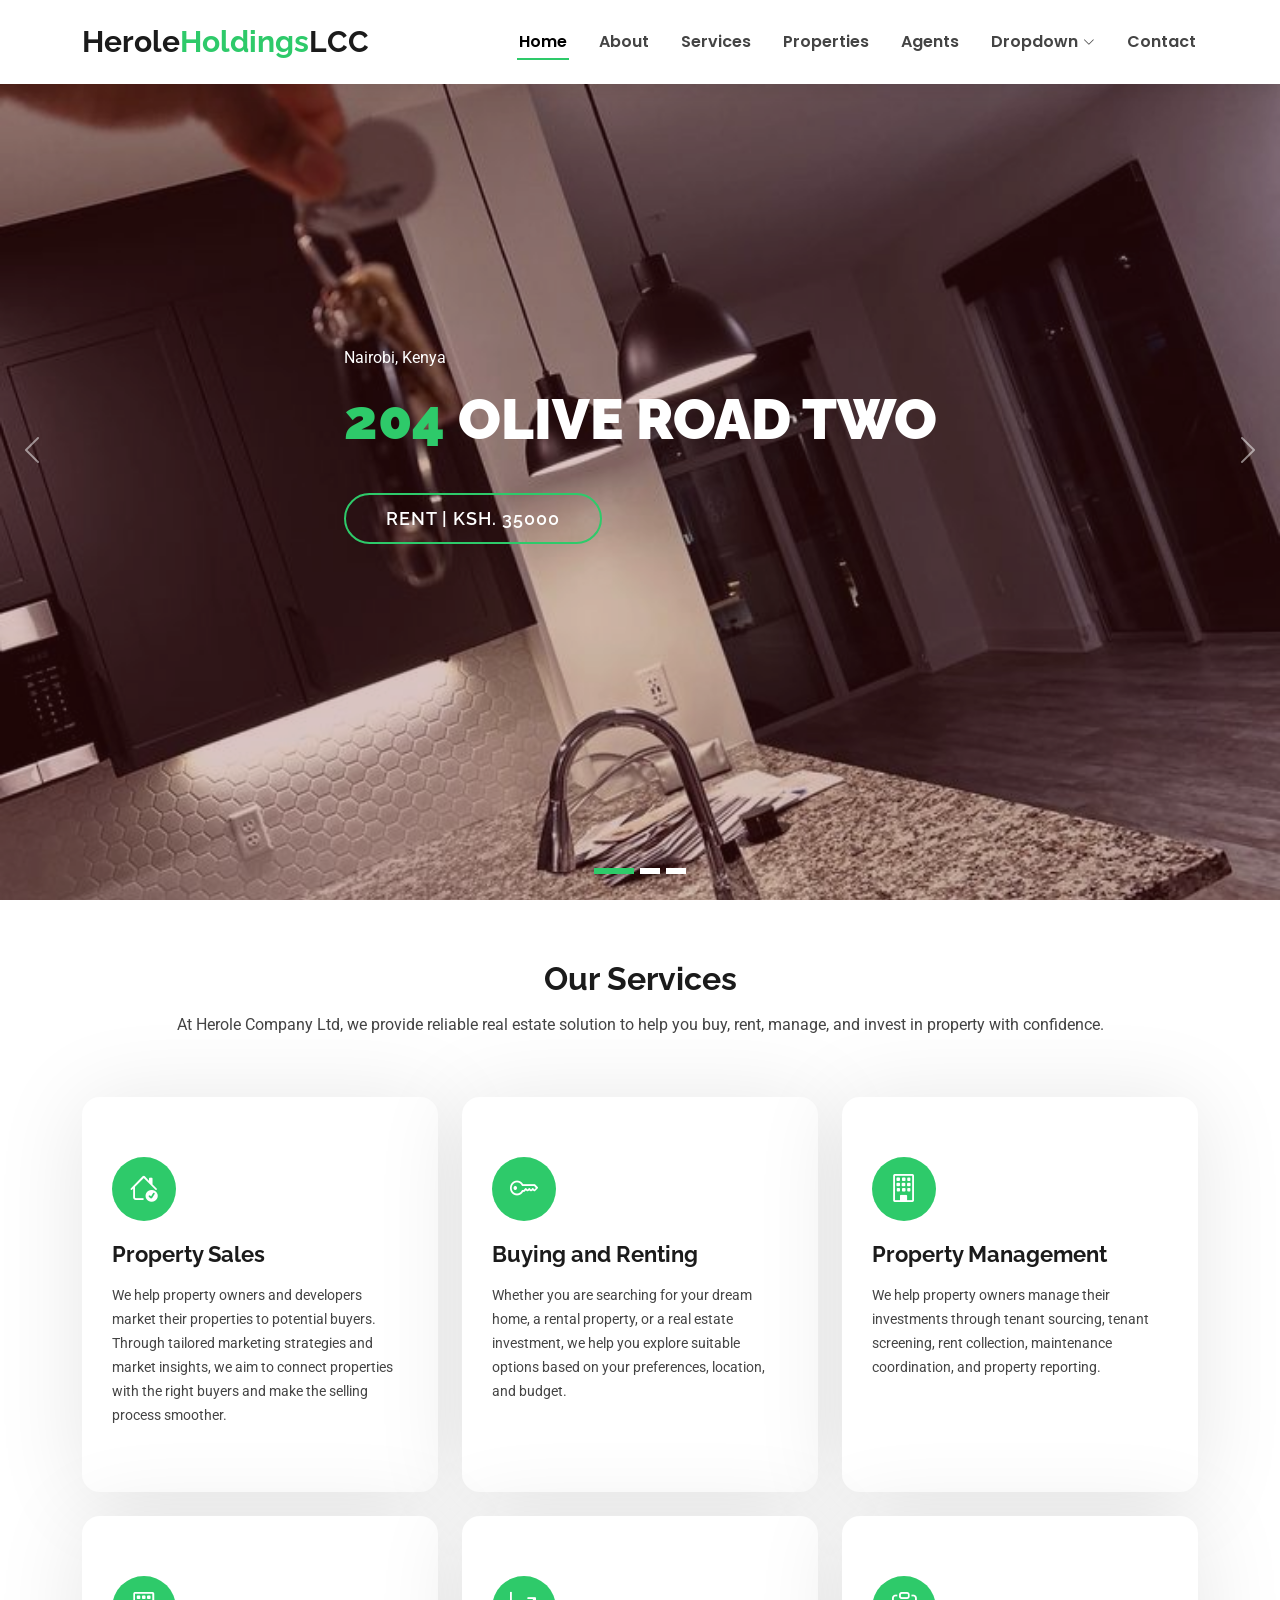
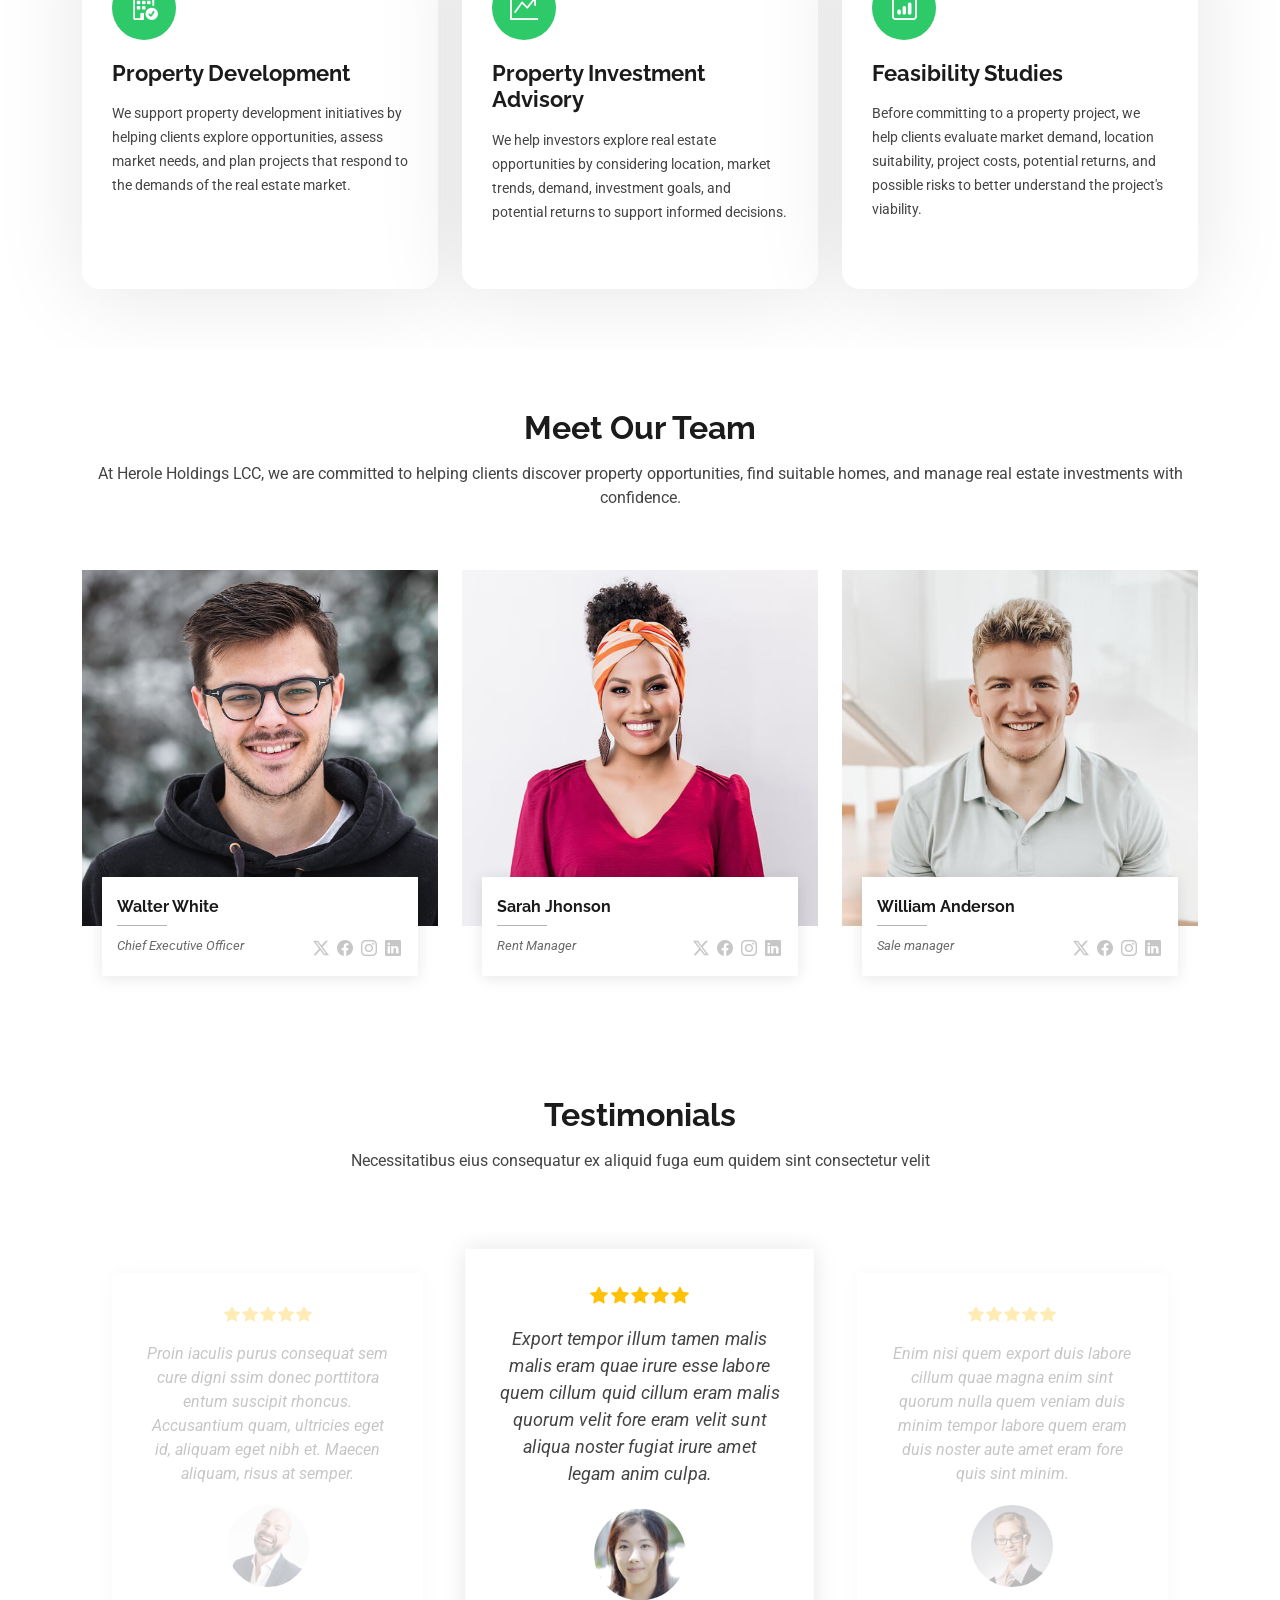
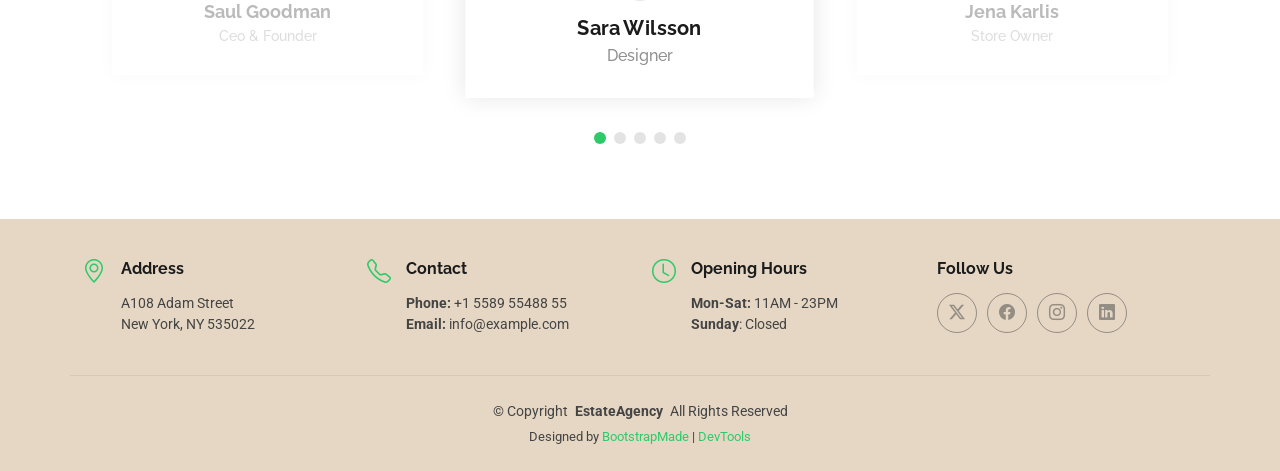
==== index.html @ 9246cab3 "Estate agency project" ====
<!DOCTYPE html>
<html lang="en">

<head>
  <meta charset="utf-8">
  <meta content="width=device-width, initial-scale=1.0" name="viewport">
  <title>Homepage - Herole Holdings Limited </title>
  <meta name="description" content="">
  <meta name="keywords" content="">

  <!-- Favicons -->
  <link href="assets/img/favicon.png" rel="icon">
  <link href="assets/img/apple-touch-icon.png" rel="apple-touch-icon">

  <!-- Fonts -->
  <link href="https://fonts.googleapis.com" rel="preconnect">
  <link href="https://fonts.gstatic.com" rel="preconnect" crossorigin>
  <link href="https://fonts.googleapis.com/css2?family=Roboto:ital,wght@0,100;0,300;0,400;0,500;0,700;0,900;1,100;1,300;1,400;1,500;1,700;1,900&family=Poppins:ital,wght@0,100;0,200;0,300;0,400;0,500;0,600;0,700;0,800;0,900;1,100;1,200;1,300;1,400;1,500;1,600;1,700;1,800;1,900&family=Raleway:ital,wght@0,100;0,200;0,300;0,400;0,500;0,600;0,700;0,800;0,900;1,100;1,200;1,300;1,400;1,500;1,600;1,700;1,800;1,900&display=swap" rel="stylesheet">

  <!-- Vendor CSS Files -->
  <link href="assets/vendor/bootstrap/css/bootstrap.min.css" rel="stylesheet">
  <link href="assets/vendor/bootstrap-icons/bootstrap-icons.css" rel="stylesheet">
  <link href="assets/vendor/aos/aos.css" rel="stylesheet">
  <link href="assets/vendor/fontawesome-free/css/all.min.css" rel="stylesheet">
  <link href="assets/vendor/swiper/swiper-bundle.min.css" rel="stylesheet">

  <!-- Main CSS File -->
  <link href="assets/css/main.css" rel="stylesheet">

  <!-- =======================================================
  * Template Name: EstateAgency
  * Template URL: https://bootstrapmade.com/real-estate-agency-bootstrap-template/
  * Updated: Apr 08 2026 with Bootstrap v5.3.8
  * Author: BootstrapMade.com
  * License: https://bootstrapmade.com/license/
  ======================================================== -->
</head>

<body class="index-page">

  <header id="header" class="header d-flex align-items-center fixed-top">
    <div class="container-fluid container-xl position-relative d-flex align-items-center justify-content-between">

      <a href="index.html" class="logo d-flex align-items-center">
        <!-- Uncomment the line below if you also wish to use an image logo -->
        <!-- <img src="assets/img/logo.png" alt=""> -->
        <h1 class="sitename">Herole<span>Holdings</span>LCC<span></span></h1>
      </a>

      <nav id="navmenu" class="navmenu">
        <ul>
          <li><a href="index.html" class="active">Home</a></li>
          <li><a href="about.html">About</a></li>
          <li><a href="services.html">Services</a></li>
          <li><a href="properties.html">Properties</a></li>
          <li><a href="agents.html">Agents</a></li>
          <li class="dropdown"><a href="#"><span>Dropdown</span> <i class="bi bi-chevron-down toggle-dropdown"></i></a>
            <ul>
              <li><a href="#">Dropdown 1</a></li>
              <li class="dropdown"><a href="#"><span>Deep Dropdown</span> <i class="bi bi-chevron-down toggle-dropdown"></i></a>
                <ul>
                  <li><a href="#">Deep Dropdown 1</a></li>
                  <li><a href="#">Deep Dropdown 2</a></li>
                  <li><a href="#">Deep Dropdown 3</a></li>
                  <li><a href="#">Deep Dropdown 4</a></li>
                  <li><a href="#">Deep Dropdown 5</a></li>
                </ul>
              </li>
              <li><a href="#">Dropdown 2</a></li>
              <li><a href="#">Dropdown 3</a></li>
              <li><a href="#">Dropdown 4</a></li>
            </ul>
          </li>
          <li><a href="contact.html">Contact</a></li>
        </ul>
        <i class="mobile-nav-toggle d-xl-none bi bi-list"></i>
      </nav>

    </div>
  </header>

  <main class="main">

    <!-- Hero Section -->
    <section id="hero" class="hero section dark-background">

      <div id="hero-carousel" class="carousel slide" data-bs-ride="carousel" data-bs-interval="5000">

        <div class="carousel-item active">
          <img src="assets/img/hero-carousel/H.C 1.png" alt="">
          <div class="carousel-container">
            <div>
              <p>Nairobi, Kenya</p>
              <h2><span>204</span> Olive Road Two</h2>
              <a href="property-single.html" class="btn-get-started">rent | ksh. 35000</a>
            </div>
          </div>
        </div><!-- End Carousel Item -->

        <div class="carousel-item">
          <img src="assets/img/hero-carousel/H.C 2.png" alt="">
          <div class="carousel-container">
            <div>
              <p>Kitengela, Kenya</p>
              <h2><span>247</span> Ndege Drive</h2>
              <a href="property-single.html" class="btn-get-started">sale | ksh. 22,000,000</a>
            </div>
          </div>
        </div><!-- End Carousel Item -->

        <div class="carousel-item">
          <img src="assets/img/hero-carousel/H.C 3.png" alt="">
          <div class="carousel-container">
            <div>
              <p>Nairobi, Kenya</p>
              <h2><span>tw rd</span> Nairobi-West</h2>
              <a href="property-single.html" class="btn-get-started">sale |ksh 3,500,000/unit </a>
            </div>
          </div>
        </div><!-- End Carousel Item -->

        <a class="carousel-control-prev" href="#hero-carousel" role="button" data-bs-slide="prev">
          <span class="carousel-control-prev-icon bi bi-chevron-left" aria-hidden="true"></span>
        </a>

        <a class="carousel-control-next" href="#hero-carousel" role="button" data-bs-slide="next">
          <span class="carousel-control-next-icon bi bi-chevron-right" aria-hidden="true"></span>
        </a>

        <ol class="carousel-indicators"></ol>

      </div>

    </section><!-- /Hero Section -->

    <!-- Services Section -->
    <section id="services" class="services section">

      <!-- Section Title -->
      <div class="container section-title" data-aos="fade-up">
        <h2>Our Services</h2>
        <p> At Herole Company Ltd, we provide reliable real estate solution to help you buy, rent, manage, and invest in property with confidence.</p>
      </div>
      <!-- End Section Title -->

      <div class="container">

        <div class="row gy-4">
             <!-- Service 1: Property Sales -->
          <div class="col-lg-4 col-md-6" data-aos="fade-up" data-aos-delay="100">
            <div class="service-item  position-relative">
              <div class="icon">
                <i class="bi bi-house-check"></i>
              </div>
              <a href="service-details.html" class="stretched-link">
                <h3>Property Sales</h3>
              </a>
              <p>We help property owners and developers market their properties
            to potential buyers. Through tailored marketing strategies and
            market insights, we aim to connect properties with the right
            buyers and make the selling process smoother.</p>
            </div>
          </div><!-- End Service Item -->

           <!-- Service 2: Buying & Renting -->
          <div class="col-lg-4 col-md-6" data-aos="fade-up" data-aos-delay="200">
            <div class="service-item position-relative">
              <div class="icon">
                <i class="bi bi-key"></i>
              </div>
              <a href="service-details.html" class="stretched-link">
                <h3>Buying and Renting</h3>
              </a>
              <p>Whether you are searching for your dream home, a rental property, 
              or a real estate investment, we help you explore
              suitable options based on your preferences, location,
              and budget.</p>
            </div>
          </div><!-- End Service Item -->

           <!-- Service 3: Property Management -->
          <div class="col-lg-4 col-md-6" data-aos="fade-up" data-aos-delay="300">
            <div class="service-item position-relative">
              <div class="icon">
                <i class="bi bi-building"></i>
              </div>
              <a href="service-details.html" class="stretched-link">
                <h3>Property Management</h3>
              </a>
              <p>We help property owners manage their investments through
            tenant sourcing, tenant screening, rent collection,
            maintenance coordination, and property reporting.</p>
            </div>
          </div><!-- End Service Item -->

          <!-- Service 4: Property Development -->
          <div class="col-lg-4 col-md-6" data-aos="fade-up" data-aos-delay="400">
            <div class="service-item position-relative">
              <div class="icon">
                <i class="bi bi-building-check"></i>
              </div>
              <a href="service-details.html" class="stretched-link">
                <h3>Property Development</h3>
              </a>
              <p>We support property development initiatives by helping clients
            explore opportunities, assess market needs, and plan projects
            that respond to the demands of the real estate market.</p>
              <a href="service-details.html" class="stretched-link"></a>
            </div>
          </div><!-- End Service Item -->

          <!-- Service 5: Investment Advisory -->
          <div class="col-lg-4 col-md-6" data-aos="fade-up" data-aos-delay="500">
            <div class="service-item position-relative">
              <div class="icon">
                <i class="bi bi-graph-up-arrow"></i>
              </div>
              <a href="service-details.html" class="stretched-link">
                <h3>Property Investment Advisory</h3>
              </a>
              <p>We help investors explore real estate opportunities by
            considering location, market trends, demand, investment goals,
            and potential returns to support informed decisions.</p>
              <a href="service-details.html" class="stretched-link"></a>
            </div>
          </div><!-- End Service Item -->

          <!-- Service 6: Feasibility Studies -->
          <div class="col-lg-4 col-md-6" data-aos="fade-up" data-aos-delay="600">
            <div class="service-item position-relative">
              <div class="icon">
                <i class="bi bi-clipboard-data"></i>
              </div>
              <a href="service-details.html" class="stretched-link">
                <h3>Feasibility Studies</h3>
              </a>
              <p> Before committing to a property project, we help clients
            evaluate market demand, location suitability, project costs,
            potential returns, and possible risks to better understand
            the project's viability.</p>
              <a href="service-details.html" class="stretched-link"></a>
            </div>
          </div><!-- End Service Item -->

        </div>

      </div>

    </section><!-- /Services Section -->

    <!-- Agents Section -->
    <section id="agents" class="agents section">

      <!-- Section Title -->
      <div class="container section-title" data-aos="fade-up">
        <h2>Meet Our Team</h2>
        <p>At Herole Holdings LCC, we are committed to helping clients
      discover property opportunities, find suitable homes, and
      manage real estate investments with confidence.</p>
      </div><!-- End Section Title -->

      <div class="container">

        <div class="row gy-5">

          <!-- Team Member 1 -->
          <div class="col-lg-4 col-md-6" data-aos="fade-up" data-aos-delay="100">
            <div class="member">
              <div class="pic"><img src="assets/img/team/team-1.jpg" class="img-fluid" alt=""></div>
              <div class="member-info">
                <h4>Walter White</h4>
                <span>Chief Executive Officer</span>
                <div class="social">
                  <a href=""><i class="bi bi-twitter-x"></i></a>
                  <a href=""><i class="bi bi-facebook"></i></a>
                  <a href=""><i class="bi bi-instagram"></i></a>
                  <a href=""><i class="bi bi-linkedin"></i></a>
                </div>
              </div>
            </div>
          </div><!-- End Team Member -->

          <div class="col-lg-4 col-md-6" data-aos="fade-up" data-aos-delay="200">
            <div class="member">
              <div class="pic"><img src="assets/img/team/team-2.jpg" class="img-fluid" alt=""></div>
              <div class="member-info">
                <h4>Sarah Jhonson</h4>
                <span>Rent Manager</span>
                <div class="social">
                  <a href=""><i class="bi bi-twitter-x"></i></a>
                  <a href=""><i class="bi bi-facebook"></i></a>
                  <a href=""><i class="bi bi-instagram"></i></a>
                  <a href=""><i class="bi bi-linkedin"></i></a>
                </div>
              </div>
            </div>
          </div><!-- End Team Member -->

          <div class="col-lg-4 col-md-6" data-aos="fade-up" data-aos-delay="300">
            <div class="member">
              <div class="pic"><img src="assets/img/team/team-3.jpg" class="img-fluid" alt=""></div>
              <div class="member-info">
                <h4>William Anderson</h4>
                <span>Sale manager<br></span>
                <div class="social">
                  <a href=""><i class="bi bi-twitter-x"></i></a>
                  <a href=""><i class="bi bi-facebook"></i></a>
                  <a href=""><i class="bi bi-instagram"></i></a>
                  <a href=""><i class="bi bi-linkedin"></i></a>
                </div>
              </div>
            </div>
          </div><!-- End Team Member -->

        </div>

      </div>

    </section><!-- /Agents Section -->

    <!-- Testimonials Section -->
    <section id="testimonials" class="testimonials section">

      <!-- Section Title -->
      <div class="container section-title" data-aos="fade-up">
        <h2>Testimonials</h2>
        <p>Necessitatibus eius consequatur ex aliquid fuga eum quidem sint consectetur velit</p>
      </div><!-- End Section Title -->

      <div class="container" data-aos="fade-up" data-aos-delay="100">

        <div class="swiper init-swiper">
          <script type="application/json" class="swiper-config">
            {
              "loop": true,
              "speed": 600,
              "autoplay": {
                "delay": 5000
              },
              "slidesPerView": "auto",
              "pagination": {
                "el": ".swiper-pagination",
                "type": "bullets",
                "clickable": true
              },
              "breakpoints": {
                "320": {
                  "slidesPerView": 1,
                  "spaceBetween": 40
                },
                "1200": {
                  "slidesPerView": 3,
                  "spaceBetween": 1
                }
              }
            }
          </script>
          <div class="swiper-wrapper">

            <div class="swiper-slide">
              <div class="testimonial-item">
                <div class="stars">
                  <i class="bi bi-star-fill"></i><i class="bi bi-star-fill"></i><i class="bi bi-star-fill"></i><i class="bi bi-star-fill"></i><i class="bi bi-star-fill"></i>
                </div>
                <p>
                  Proin iaculis purus consequat sem cure digni ssim donec porttitora entum suscipit rhoncus. Accusantium quam, ultricies eget id, aliquam eget nibh et. Maecen aliquam, risus at semper.
                </p>
                <div class="profile mt-auto">
                  <img src="assets/img/testimonials/testimonials-1.jpg" class="testimonial-img" alt="">
                  <h3>Saul Goodman</h3>
                  <h4>Ceo &amp; Founder</h4>
                </div>
              </div>
            </div><!-- End testimonial item -->

            <div class="swiper-slide">
              <div class="testimonial-item">
                <div class="stars">
                  <i class="bi bi-star-fill"></i><i class="bi bi-star-fill"></i><i class="bi bi-star-fill"></i><i class="bi bi-star-fill"></i><i class="bi bi-star-fill"></i>
                </div>
                <p>
                  Export tempor illum tamen malis malis eram quae irure esse labore quem cillum quid cillum eram malis quorum velit fore eram velit sunt aliqua noster fugiat irure amet legam anim culpa.
                </p>
                <div class="profile mt-auto">
                  <img src="assets/img/testimonials/testimonials-2.jpg" class="testimonial-img" alt="">
                  <h3>Sara Wilsson</h3>
                  <h4>Designer</h4>
                </div>
              </div>
            </div><!-- End testimonial item -->

            <div class="swiper-slide">
              <div class="testimonial-item">
                <div class="stars">
                  <i class="bi bi-star-fill"></i><i class="bi bi-star-fill"></i><i class="bi bi-star-fill"></i><i class="bi bi-star-fill"></i><i class="bi bi-star-fill"></i>
                </div>
                <p>
                  Enim nisi quem export duis labore cillum quae magna enim sint quorum nulla quem veniam duis minim tempor labore quem eram duis noster aute amet eram fore quis sint minim.
                </p>
                <div class="profile mt-auto">
                  <img src="assets/img/testimonials/testimonials-3.jpg" class="testimonial-img" alt="">
                  <h3>Jena Karlis</h3>
                  <h4>Store Owner</h4>
                </div>
              </div>
            </div><!-- End testimonial item -->

            <div class="swiper-slide">
              <div class="testimonial-item">
                <div class="stars">
                  <i class="bi bi-star-fill"></i><i class="bi bi-star-fill"></i><i class="bi bi-star-fill"></i><i class="bi bi-star-fill"></i><i class="bi bi-star-fill"></i>
                </div>
                <p>
                  Fugiat enim eram quae cillum dolore dolor amet nulla culpa multos export minim fugiat minim velit minim dolor enim duis veniam ipsum anim magna sunt elit fore quem dolore labore illum veniam.
                </p>
                <div class="profile mt-auto">
                  <img src="assets/img/testimonials/testimonials-4.jpg" class="testimonial-img" alt="">
                  <h3>Matt Brandon</h3>
                  <h4>Freelancer</h4>
                </div>
              </div>
            </div><!-- End testimonial item -->

            <div class="swiper-slide">
              <div class="testimonial-item">
                <div class="stars">
                  <i class="bi bi-star-fill"></i><i class="bi bi-star-fill"></i><i class="bi bi-star-fill"></i><i class="bi bi-star-fill"></i><i class="bi bi-star-fill"></i>
                </div>
                <p>
                  Quis quorum aliqua sint quem legam fore sunt eram irure aliqua veniam tempor noster veniam enim culpa labore duis sunt culpa nulla illum cillum fugiat legam esse veniam culpa fore nisi cillum quid.
                </p>
                <div class="profile mt-auto">
                  <img src="assets/img/testimonials/testimonials-5.jpg" class="testimonial-img" alt="">
                  <h3>John Larson</h3>
                  <h4>Entrepreneur</h4>
                </div>
              </div>
            </div><!-- End testimonial item -->

          </div>
          <div class="swiper-pagination"></div>
        </div>

      </div>

    </section><!-- /Testimonials Section -->

  </main>

  <footer id="footer" class="footer light-background">

    <div class="container">
      <div class="row gy-3">
        <div class="col-lg-3 col-md-6 d-flex">
          <i class="bi bi-geo-alt icon"></i>
          <div class="address">
            <h4>Address</h4>
            <p>A108 Adam Street</p>
            <p>New York, NY 535022</p>
            <p></p>
          </div>

        </div>

        <div class="col-lg-3 col-md-6 d-flex">
          <i class="bi bi-telephone icon"></i>
          <div>
            <h4>Contact</h4>
            <p>
              <strong>Phone:</strong> <span>+1 5589 55488 55</span><br>
              <strong>Email:</strong> <span>info@example.com</span><br>
            </p>
          </div>
        </div>

        <div class="col-lg-3 col-md-6 d-flex">
          <i class="bi bi-clock icon"></i>
          <div>
            <h4>Opening Hours</h4>
            <p>
              <strong>Mon-Sat:</strong> <span>11AM - 23PM</span><br>
              <strong>Sunday</strong>: <span>Closed</span>
            </p>
          </div>
        </div>

        <div class="col-lg-3 col-md-6">
          <h4>Follow Us</h4>
          <div class="social-links d-flex">
            <a href="#" class="twitter"><i class="bi bi-twitter-x"></i></a>
            <a href="#" class="facebook"><i class="bi bi-facebook"></i></a>
            <a href="#" class="instagram"><i class="bi bi-instagram"></i></a>
            <a href="#" class="linkedin"><i class="bi bi-linkedin"></i></a>
          </div>
        </div>

      </div>
    </div>

    <div class="container copyright text-center mt-4">
      <p>© <span>Copyright</span> <strong class="px-1 sitename">EstateAgency</strong> <span>All Rights Reserved</span></p>
      <div class="credits">
        <!-- All the links in the footer should remain intact. -->
        <!-- You can delete the links only if you've purchased the pro version. -->
        <!-- Licensing information: https://bootstrapmade.com/license/ -->
        <!-- Purchase the pro version with working PHP/AJAX contact form: [buy-url] -->
        Designed by <a href="https://bootstrapmade.com/">BootstrapMade</a> | <a href="https://bootstrapmade.com/tools/">DevTools</a>
      </div>
    </div>

  </footer>

  <!-- Scroll Top -->
  <a href="#" id="scroll-top" class="scroll-top d-flex align-items-center justify-content-center"><i class="bi bi-arrow-up-short"></i></a>

  <!-- Preloader -->
  <div id="preloader"></div>

  <!-- Vendor JS Files -->
  <script src="assets/vendor/bootstrap/js/bootstrap.bundle.min.js"></script>
  <script src="assets/vendor/php-email-form/validate.js"></script>
  <script src="assets/vendor/aos/aos.js"></script>
  <script src="assets/vendor/swiper/swiper-bundle.min.js"></script>
  <script src="assets/vendor/purecounter/purecounter_vanilla.js"></script>

  <!-- Main JS File -->
  <script src="assets/js/main.js"></script>

</body>

</html>
---- assets/css/main.css ----
/**
* Template Name: EstateAgency
* Template URL: https://bootstrapmade.com/real-estate-agency-bootstrap-template/
* Updated: Aug 09 2024 with Bootstrap v5.3.3
* Author: BootstrapMade.com
* License: https://bootstrapmade.com/license/
*/

/*--------------------------------------------------------------
# Font & Color Variables
# Help: https://bootstrapmade.com/color-system/
--------------------------------------------------------------*/
/* Fonts */
:root {
  --default-font: "Roboto",  system-ui, -apple-system, "Segoe UI", Roboto, "Helvetica Neue", Arial, "Noto Sans", "Liberation Sans", sans-serif, "Apple Color Emoji", "Segoe UI Emoji", "Segoe UI Symbol", "Noto Color Emoji";
  --heading-font: "Raleway",  sans-serif;
  --nav-font: "Poppins",  sans-serif;
}

/* Global Colors - The following color variables are used throughout the website. Updating them here will change the color scheme of the entire website */
:root { 
  --background-color: #ffffff; /* Background color for the entire website, including individual sections */
  --default-color: #444444; /* Default color used for the majority of the text content across the entire website */
  --heading-color: #1b1b1b; /* Color for headings, subheadings and title throughout the website */
  --accent-color: #2eca6a; /* Accent color that represents your brand on the website. It's used for buttons, links, and other elements that need to stand out */
  --surface-color: #ffffff; /* The surface color is used as a background of boxed elements within sections, such as cards, icon boxes, or other elements that require a visual separation from the global background. */
  --contrast-color: #ffffff; /* Contrast color for text, ensuring readability against backgrounds of accent, heading, or default colors. */
}

/* Nav Menu Colors - The following color variables are used specifically for the navigation menu. They are separate from the global colors to allow for more customization options */
:root {
  --nav-color: #444444;  /* The default color of the main navmenu links */
  --nav-hover-color: #000000; /* Applied to main navmenu links when they are hovered over or active */
  --nav-mobile-background-color: #ffffff; /* Used as the background color for mobile navigation menu */
  --nav-dropdown-background-color: #ffffff; /* Used as the background color for dropdown items that appear when hovering over primary navigation items */
  --nav-dropdown-color: #444444; /* Used for navigation links of the dropdown items in the navigation menu. */
  --nav-dropdown-hover-color: #2eca6a; /* Similar to --nav-hover-color, this color is applied to dropdown navigation links when they are hovered over. */
}

/* Color Presets - These classes override global colors when applied to any section or element, providing reuse of the sam color scheme. */

.light-background {
  --background-color:  rgb(229, 215, 196);;
  --surface-color :  rgb(207, 187, 153);
}

.dark-background {
  --background-color: oklab(36.607% 0.11346 0.05553 / 0.626);
  --default-color: #ffffff;
  --heading-color: #ffffff;
  --surface-color: #252525;
  --contrast-color: #ffffff;
}

/* Smooth scroll */
:root {
  scroll-behavior: smooth;
}

/*--------------------------------------------------------------
# General Styling & Shared Classes
--------------------------------------------------------------*/
body {
  color: var(--default-color);
  background-color: var(--background-color);
  font-family: var(--default-font);
}

a {
  color: var(--accent-color);
  text-decoration: none;
  transition: 0.3s;
}

a:hover {
  color: color-mix(in srgb, var(--accent-color), transparent 25%);
  text-decoration: none;
}

h1,
h2,
h3,
h4,
h5,
h6 {
  color: var(--heading-color);
  font-family: var(--heading-font);
}

/* PHP Email Form Messages
------------------------------*/
.php-email-form .error-message {
  display: none;
  background: #df1529;
  color: #ffffff;
  text-align: left;
  padding: 15px;
  margin-bottom: 24px;
  font-weight: 600;
}

.php-email-form .sent-message {
  display: none;
  color: #ffffff;
  background: #059652;
  text-align: center;
  padding: 15px;
  margin-bottom: 24px;
  font-weight: 600;
}

.php-email-form .loading {
  display: none;
  background: var(--surface-color);
  text-align: center;
  padding: 15px;
  margin-bottom: 24px;
}

.php-email-form .loading:before {
  content: "";
  display: inline-block;
  border-radius: 50%;
  width: 24px;
  height: 24px;
  margin: 0 10px -6px 0;
  border: 3px solid var(--accent-color);
  border-top-color: var(--surface-color);
  animation: php-email-form-loading 1s linear infinite;
}

@keyframes php-email-form-loading {
  0% {
    transform: rotate(0deg);
  }

  100% {
    transform: rotate(360deg);
  }
}

/*--------------------------------------------------------------
# Global Header
--------------------------------------------------------------*/
.header {
  color: var(--default-color);
  background-color: var(--background-color);
  padding: 15px 0;
  transition: all 0.5s;
  z-index: 997;
  box-shadow: 0px 0 18px rgba(0, 0, 0, 0.1);
}

.header .logo {
  line-height: 1;
}

.header .logo img {
  max-height: 32px;
  margin-right: 8px;
}

.header .logo h1 {
  font-size: 30px;
  margin: 0;
  font-weight: 700;
  color: var(--heading-color);
}

.header .logo h1 span {
  color: var(--accent-color);
}

/*--------------------------------------------------------------
# Navigation Menu
--------------------------------------------------------------*/
/* Desktop Navigation */
@media (min-width: 1200px) {
  .navmenu {
    padding: 0;
  }

  .navmenu ul {
    margin: 0;
    padding: 0;
    display: flex;
    list-style: none;
    align-items: center;
  }

  .navmenu li {
    position: relative;
  }

  .navmenu>ul>li {
    white-space: nowrap;
    padding: 15px 14px;
  }

  .navmenu>ul>li:last-child {
    padding-right: 0;
  }

  .navmenu a,
  .navmenu a:focus {
    color: var(--nav-color);
    font-size: 16px;
    padding: 0 2px;
    font-family: var(--nav-font);
    font-weight: 600;
    display: flex;
    align-items: center;
    justify-content: space-between;
    white-space: nowrap;
    transition: 0.3s;
    position: relative;
  }

  .navmenu a i,
  .navmenu a:focus i {
    font-size: 12px;
    line-height: 0;
    margin-left: 5px;
    transition: 0.3s;
  }

  .navmenu>ul>li>a:before {
    content: "";
    position: absolute;
    width: 100%;
    height: 2px;
    bottom: -6px;
    left: 0;
    background-color: var(--accent-color);
    visibility: hidden;
    width: 0px;
    transition: all 0.3s ease-in-out 0s;
  }

  .navmenu a:hover:before,
  .navmenu li:hover>a:before,
  .navmenu .active:before {
    visibility: visible;
    width: 100%;
  }

  .navmenu li:hover>a,
  .navmenu .active,
  .navmenu .active:focus {
    color: var(--nav-hover-color);
  }

  .navmenu .dropdown ul {
    margin: 0;
    padding: 10px 0;
    background: var(--nav-dropdown-background-color);
    display: block;
    position: absolute;
    visibility: hidden;
    left: 14px;
    top: 130%;
    opacity: 0;
    transition: 0.3s;
    border-radius: 4px;
    z-index: 99;
    box-shadow: 0px 0px 30px rgba(0, 0, 0, 0.1);
  }

  .navmenu .dropdown ul li {
    min-width: 200px;
  }

  .navmenu .dropdown ul a {
    padding: 10px 20px;
    font-size: 15px;
    text-transform: none;
    color: var(--nav-dropdown-color);
  }

  .navmenu .dropdown ul a i {
    font-size: 12px;
  }

  .navmenu .dropdown ul a:hover,
  .navmenu .dropdown ul .active:hover,
  .navmenu .dropdown ul li:hover>a {
    color: var(--nav-dropdown-hover-color);
  }

  .navmenu .dropdown:hover>ul {
    opacity: 1;
    top: 100%;
    visibility: visible;
  }

  .navmenu .dropdown .dropdown ul {
    top: 0;
    left: -90%;
    visibility: hidden;
  }

  .navmenu .dropdown .dropdown:hover>ul {
    opacity: 1;
    top: 0;
    left: -100%;
    visibility: visible;
  }
}

/* Mobile Navigation */
@media (max-width: 1199px) {
  .mobile-nav-toggle {
    color: var(--nav-color);
    font-size: 28px;
    line-height: 0;
    margin-right: 10px;
    cursor: pointer;
    transition: color 0.3s;
  }

  .navmenu {
    padding: 0;
    z-index: 9997;
  }

  .navmenu ul {
    display: none;
    list-style: none;
    position: absolute;
    inset: 60px 20px 20px 20px;
    padding: 10px 0;
    margin: 0;
    border-radius: 6px;
    background-color: var(--nav-mobile-background-color);
    border: 1px solid color-mix(in srgb, var(--default-color), transparent 90%);
    box-shadow: none;
    overflow-y: auto;
    transition: 0.3s;
    z-index: 9998;
  }

  .navmenu a,
  .navmenu a:focus {
    color: var(--nav-dropdown-color);
    padding: 10px 20px;
    font-family: var(--nav-font);
    font-size: 17px;
    font-weight: 500;
    display: flex;
    align-items: center;
    justify-content: space-between;
    white-space: nowrap;
    transition: 0.3s;
  }

  .navmenu a i,
  .navmenu a:focus i {
    font-size: 12px;
    line-height: 0;
    margin-left: 5px;
    width: 30px;
    height: 30px;
    display: flex;
    align-items: center;
    justify-content: center;
    border-radius: 50%;
    transition: 0.3s;
    background-color: color-mix(in srgb, var(--accent-color), transparent 90%);
  }

  .navmenu a i:hover,
  .navmenu a:focus i:hover {
    background-color: var(--accent-color);
    color: var(--contrast-color);
  }

  .navmenu a:hover,
  .navmenu .active,
  .navmenu .active:focus {
    color: var(--nav-dropdown-hover-color);
  }

  .navmenu .active i,
  .navmenu .active:focus i {
    background-color: var(--accent-color);
    color: var(--contrast-color);
    transform: rotate(180deg);
  }

  .navmenu .dropdown ul {
    position: static;
    display: none;
    z-index: 99;
    padding: 10px 0;
    margin: 10px 20px;
    background-color: var(--nav-dropdown-background-color);
    transition: all 0.5s ease-in-out;
  }

  .navmenu .dropdown ul ul {
    background-color: rgba(33, 37, 41, 0.1);
  }

  .navmenu .dropdown>.dropdown-active {
    display: block;
    background-color: rgba(33, 37, 41, 0.03);
  }

  .mobile-nav-active {
    overflow: hidden;
  }

  .mobile-nav-active .mobile-nav-toggle {
    color: #fff;
    position: absolute;
    font-size: 32px;
    top: 15px;
    right: 15px;
    margin-right: 0;
    z-index: 9999;
  }

  .mobile-nav-active .navmenu {
    position: fixed;
    overflow: hidden;
    inset: 0;
    background: rgba(33, 37, 41, 0.8);
    transition: 0.3s;
  }

  .mobile-nav-active .navmenu>ul {
    display: block;
  }
}

/*--------------------------------------------------------------
# Global Footer
--------------------------------------------------------------*/
.footer {
  color: var(--default-color);
  background-color: var(--background-color);
  font-size: 14px;
  padding: 40px 0 0 0;
  position: relative;
}

.footer .icon {
  color: var(--accent-color);
  margin-right: 15px;
  font-size: 24px;
  line-height: 0;
}

.footer h4 {
  font-size: 16px;
  font-weight: 700;
  margin-bottom: 15px;
}

.footer .address p {
  margin-bottom: 0px;
}

.footer .social-links a {
  display: flex;
  align-items: center;
  justify-content: center;
  width: 40px;
  height: 40px;
  border-radius: 50%;
  border: 1px solid color-mix(in srgb, var(--default-color), transparent 50%);
  font-size: 16px;
  color: color-mix(in srgb, var(--default-color), transparent 50%);
  margin-right: 10px;
  transition: 0.3s;
}

.footer .social-links a:hover {
  color: var(--accent-color);
  border-color: var(--accent-color);
}

.footer .copyright {
  padding: 25px 0;
  border-top: 1px solid color-mix(in srgb, var(--default-color), transparent 90%);
}

.footer .copyright p {
  margin-bottom: 0;
}

.footer .credits {
  margin-top: 5px;
  font-size: 13px;
}

/*--------------------------------------------------------------
# Preloader
--------------------------------------------------------------*/
#preloader {
  position: fixed;
  inset: 0;
  z-index: 999999;
  overflow: hidden;
  background: var(--background-color);
  transition: all 0.6s ease-out;
}

#preloader:before {
  content: "";
  position: fixed;
  top: calc(50% - 30px);
  left: calc(50% - 30px);
  border: 6px solid #ffffff;
  border-color: var(--accent-color) transparent var(--accent-color) transparent;
  border-radius: 50%;
  width: 60px;
  height: 60px;
  animation: animate-preloader 1.5s linear infinite;
}

@keyframes animate-preloader {
  0% {
    transform: rotate(0deg);
  }

  100% {
    transform: rotate(360deg);
  }
}

/*--------------------------------------------------------------
# Scroll Top Button
--------------------------------------------------------------*/
.scroll-top {
  position: fixed;
  visibility: hidden;
  opacity: 0;
  right: 15px;
  bottom: 15px;
  z-index: 99999;
  background-color: var(--accent-color);
  width: 40px;
  height: 40px;
  border-radius: 4px;
  transition: all 0.4s;
}

.scroll-top i {
  font-size: 24px;
  color: var(--contrast-color);
  line-height: 0;
}

.scroll-top:hover {
  background-color: color-mix(in srgb, var(--accent-color), transparent 20%);
  color: var(--contrast-color);
}

.scroll-top.active {
  visibility: visible;
  opacity: 1;
}

/*--------------------------------------------------------------
# Disable aos animation delay on mobile devices
--------------------------------------------------------------*/
@media screen and (max-width: 768px) {
  [data-aos-delay] {
    transition-delay: 0 !important;
  }
}

/*--------------------------------------------------------------
# Global Page Titles & Breadcrumbs
--------------------------------------------------------------*/
.page-title {
  color: var(--default-color);
  background-color: var(--background-color);
  position: relative;
}

.page-title .heading {
  padding: 160px 0 80px 0;
  border-top: 1px solid color-mix(in srgb, var(--default-color), transparent 90%);
}

.page-title .heading h1 {
  font-size: 38px;
  font-weight: 700;
}

.page-title nav {
  background-color: color-mix(in srgb, var(--default-color), transparent 95%);
  padding: 20px 0;
}

.page-title nav ol {
  display: flex;
  flex-wrap: wrap;
  list-style: none;
  margin: 0;
  font-size: 16px;
  font-weight: 600;
}

.page-title nav ol li+li {
  padding-left: 10px;
}

.page-title nav ol li+li::before {
  content: "/";
  display: inline-block;
  padding-right: 10px;
  color: color-mix(in srgb, var(--default-color), transparent 70%);
}

/*--------------------------------------------------------------
# Global Sections
--------------------------------------------------------------*/
section,
.section {
  color: var(--default-color);
  background-color: var(--background-color);
  padding: 60px 0;
  scroll-margin-top: 90px;
  overflow: clip;
}

@media (max-width: 1199px) {

  section,
  .section {
    scroll-margin-top: 66px;
  }
}

/*--------------------------------------------------------------
# Global Section Titles
--------------------------------------------------------------*/
.section-title {
  text-align: center;
  padding-bottom: 60px;
  position: relative;
}

.section-title h2 {
  font-size: 32px;
  font-weight: 700;
  margin-bottom: 15px;
}

.section-title p {
  margin-bottom: 0;
}

/*--------------------------------------------------------------
# Hero Section
--------------------------------------------------------------*/
.hero {
  padding: 0;
}

.hero .carousel {
  width: 100%;
  min-height: 100vh;
  padding: 0;
  margin: 0;
  background-color: var(--background-color);
  position: relative;
  overflow: hidden;
}

.hero img {
  position: absolute;
  inset: 0;
  display: block;
  width: 100%;
  height: 100%;
  object-fit: cover;
  z-index: 1;
}

.hero .carousel-item {
  position: absolute;
  inset: 0;
  background-size: cover;
  background-position: center;
  background-repeat: no-repeat;
  overflow: hidden;
}

.hero .carousel-item:before {
  content: "";
  background: color-mix(in srgb, var(--background-color), transparent 60%);
  position: absolute;
  inset: 0;
  z-index: 2;
}

.hero .carousel-container {
  position: absolute;
  inset: 90px 100px;
  display: flex;
  justify-content: center;
  align-items: center;
  flex-direction: column;
  z-index: 3;
}

@media (max-width: 575px) {
  .hero .carousel-container {
    inset: 90px 50px;
  }
}

.hero h2 {
  margin-bottom: 30px;
  font-size: 56px;
  font-weight: 900;
  text-transform: uppercase;
}

.hero h2 span {
  color: var(--accent-color);
}

@media (max-width: 768px) {
  .hero h2 {
    font-size: 30px;
  }
}

.hero .btn-get-started {
  color: var(--contrast-color);
  font-family: var(--heading-font);
  font-weight: 600;
  font-size: 18px;
  letter-spacing: 1px;
  text-transform: uppercase;
  display: inline-block;
  padding: 10px 40px;
  border-radius: 50px;
  transition: 0.5s;
  margin: 10px 0;
  align-self: flex-start;
  flex-shrink: 0;
  border: 2px solid var(--accent-color);
}

.hero .btn-get-started:hover {
  background: color-mix(in srgb, var(--accent-color), transparent 20%);
}

.hero .carousel-control-prev,
.hero .carousel-control-next {
  width: 10%;
  transition: 0.3s;
  opacity: 0.5;
  z-index: 3;
}

.hero .carousel-control-prev:focus,
.hero .carousel-control-next:focus {
  opacity: 0.5;
}

.hero .carousel-control-prev:hover,
.hero .carousel-control-next:hover {
  opacity: 0.9;
}

@media (min-width: 1024px) {

  .hero .carousel-control-prev,
  .hero .carousel-control-next {
    width: 5%;
  }
}

.hero .carousel-control-next-icon,
.hero .carousel-control-prev-icon {
  background: none;
  font-size: 32px;
  line-height: 1;
}

.hero .carousel-indicators {
  list-style: none;
}

.hero .carousel-indicators li {
  cursor: pointer;
  opacity: 1;
  height: 6px;
  width: 20px;
  transition: 0.3s;
  padding: 0;
}

.hero .carousel-indicators .active {
  background-color: var(--accent-color);
  width: 40px;
}

/*--------------------------------------------------------------
# Services Section
--------------------------------------------------------------*/
.services .service-item {
  background-color: var(--surface-color);
  box-shadow: 0px 5px 90px 0px rgba(0, 0, 0, 0.1);
  padding: 60px 30px;
  transition: all ease-in-out 0.3s;
  border-radius: 18px;
  border-bottom: 5px solid var(--surface-color);
  height: 100%;
}

.services .service-item .icon {
  color: var(--contrast-color);
  background: var(--accent-color);
  margin: 0;
  width: 64px;
  height: 64px;
  border-radius: 50px;
  display: flex;
  align-items: center;
  justify-content: center;
  margin-bottom: 20px;
  font-size: 28px;
  transition: ease-in-out 0.3s;
}

.services .service-item h3 {
  font-weight: 700;
  margin: 10px 0 15px 0;
  font-size: 22px;
  transition: ease-in-out 0.3s;
}

.services .service-item p {
  line-height: 24px;
  font-size: 14px;
  margin-bottom: 0;
}

@media (min-width: 1365px) {
  .services .service-item:hover {
    transform: translateY(-10px);
    border-color: var(--accent-color);
  }

  .services .service-item:hover h3 {
    color: var(--accent-color);
  }
}

/*--------------------------------------------------------------
# Agents Section
--------------------------------------------------------------*/
.agents .member {
  position: relative;
}

.agents .member .pic {
  overflow: hidden;
  margin-bottom: 50px;
}

.agents .member .member-info {
  background-color: var(--surface-color);
  color: color-mix(in srgb, var(--default-color), transparent 20%);
  box-shadow: 0px 2px 15px rgba(0, 0, 0, 0.1);
  position: absolute;
  bottom: -50px;
  left: 20px;
  right: 20px;
  padding: 20px 15px;
  overflow: hidden;
  transition: 0.5s;
}

.agents .member h4 {
  font-weight: 700;
  margin-bottom: 10px;
  font-size: 16px;
  position: relative;
  padding-bottom: 10px;
}

.agents .member h4::after {
  content: "";
  position: absolute;
  display: block;
  width: 50px;
  height: 1px;
  background: color-mix(in srgb, var(--default-color), transparent 60%);
  bottom: 0;
  left: 0;
}

.agents .member span {
  font-style: italic;
  display: block;
  font-size: 13px;
}

.agents .member .social {
  position: absolute;
  right: 15px;
  bottom: 15px;
}

.agents .member .social a {
  transition: color 0.3s;
  color: color-mix(in srgb, var(--default-color), transparent 70%);
}

.agents .member .social a:hover {
  color: var(--accent-color);
}

.agents .member .social i {
  font-size: 16px;
  margin: 0 2px;
}

/*--------------------------------------------------------------
# Testimonials Section
--------------------------------------------------------------*/
.testimonials .testimonial-item {
  background-color: var(--surface-color);
  box-shadow: 0px 0 20px rgba(0, 0, 0, 0.1);
  box-sizing: content-box;
  padding: 30px;
  margin: 40px 30px;
  min-height: 320px;
  display: flex;
  flex-direction: column;
  text-align: center;
  transition: 0.3s;
}

.testimonials .testimonial-item .stars {
  margin-bottom: 15px;
}

.testimonials .testimonial-item .stars i {
  color: #ffc107;
  margin: 0 1px;
}

.testimonials .testimonial-item .testimonial-img {
  width: 90px;
  border-radius: 50%;
  border: 4px solid var(--background-color);
  margin: 0 auto;
}

.testimonials .testimonial-item h3 {
  font-size: 18px;
  font-weight: bold;
  margin: 10px 0 5px 0;
}

.testimonials .testimonial-item h4 {
  font-size: 14px;
  color: color-mix(in srgb, var(--default-color), transparent 40%);
  margin: 0;
}

.testimonials .testimonial-item p {
  font-style: italic;
  margin: 0 auto 15px auto;
}

.testimonials .swiper-wrapper {
  height: auto;
}

.testimonials .swiper-pagination {
  margin-top: 20px;
  position: relative;
}

.testimonials .swiper-pagination .swiper-pagination-bullet {
  width: 12px;
  height: 12px;
  background-color: color-mix(in srgb, var(--default-color), transparent 85%);
  opacity: 1;
}

.testimonials .swiper-pagination .swiper-pagination-bullet-active {
  background-color: var(--accent-color);
}

.testimonials .swiper-slide {
  opacity: 0.3;
}

@media (max-width: 1199px) {
  .testimonials .swiper-slide-active {
    opacity: 1;
  }

  .testimonials .swiper-pagination {
    margin-top: 0;
  }

  .testimonials .testimonial-item {
    margin: 40px 20px;
  }
}

@media (min-width: 1200px) {
  .testimonials .swiper-slide-next {
    opacity: 1;
    transform: scale(1.12);
  }
}

/*--------------------------------------------------------------
# About Section
--------------------------------------------------------------*/
.about .content .who-we-are {
  text-transform: uppercase;
  margin-bottom: 15px;
  color: color-mix(in srgb, var(--default-color), transparent 40%);
}

.about .content h3 {
  font-size: 2rem;
  font-weight: 700;
}

.about .content ul {
  list-style: none;
  padding: 0;
}

.about .content ul li {
  padding-bottom: 10px;
}

.about .content ul i {
  font-size: 1.25rem;
  margin-right: 4px;
  color: var(--accent-color);
}

.about .content p:last-child {
  margin-bottom: 0;
}

.about .content .read-more {
  background: var(--accent-color);
  color: var(--contrast-color);
  font-family: var(--heading-font);
  font-weight: 500;
  font-size: 16px;
  letter-spacing: 1px;
  padding: 12px 24px;
  border-radius: 5px;
  transition: 0.3s;
  display: inline-flex;
  align-items: center;
  justify-content: center;
}

.about .content .read-more i {
  font-size: 18px;
  margin-left: 5px;
  line-height: 0;
  transition: 0.3s;
}

.about .content .read-more:hover {
  background: color-mix(in srgb, var(--accent-color), transparent 20%);
  padding-right: 19px;
}

.about .content .read-more:hover i {
  margin-left: 10px;
}

.about .about-images img {
  border-radius: 10px;
}

/*--------------------------------------------------------------
# Stats Section
--------------------------------------------------------------*/
.stats .stats-item {
  background-color: var(--surface-color);
  box-shadow: 0px 0 30px rgba(0, 0, 0, 0.1);
  padding: 30px;
}

.stats .stats-item i {
  color: var(--accent-color);
  font-size: 42px;
  line-height: 0;
  margin-right: 20px;
}

.stats .stats-item span {
  color: var(--heading-color);
  font-size: 36px;
  display: block;
  font-weight: 600;
}

.stats .stats-item p {
  padding: 0;
  margin: 0;
  font-family: var(--heading-font);
  font-size: 16px;
}

/*--------------------------------------------------------------
# Features Section
--------------------------------------------------------------*/
.features .features-image {
  position: relative;
  min-height: 400px;
}

.features .features-image img {
  position: absolute;
  inset: 0;
  display: block;
  width: 100%;
  height: 100%;
  object-fit: cover;
  z-index: 1;
}

.features h3 {
  font-size: 28px;
  font-weight: 700;
  margin-bottom: 20px;
  padding-bottom: 20px;
  position: relative;
}

.features h3:after {
  content: "";
  background: var(--accent-color);
  position: absolute;
  display: block;
  width: 50px;
  height: 3px;
  left: 0;
  bottom: 0;
}

.features .icon-box {
  margin-top: 50px;
}

.features .icon-box i {
  color: var(--accent-color);
  background-color: var(--surface-color);
  display: flex;
  align-items: center;
  justify-content: center;
  margin-right: 25px;
  font-size: 28px;
  width: 56px;
  height: 56px;
  border-radius: 4px;
  line-height: 0;
  box-shadow: 0px 2px 30px rgba(0, 0, 0, 0.1);
  transition: 0.3s;
}

.features .icon-box:hover i {
  background-color: var(--accent-color);
  color: var(--contrast-color);
}

.features .icon-box h4 {
  font-weight: 700;
  margin-bottom: 10px;
  font-size: 18px;
}

.features .icon-box h4 a {
  color: var(--heading-color);
  transition: 0.3s;
}

.features .icon-box h4 a:hover {
  color: var(--accent-color);
}

.features .icon-box p {
  line-height: 24px;
  font-size: 14px;
  margin-bottom: 0;
}

/*--------------------------------------------------------------
# Service Details Section
--------------------------------------------------------------*/
.service-details .service-box {
  background-color: var(--surface-color);
  padding: 20px;
  box-shadow: 0px 2px 20px rgba(0, 0, 0, 0.1);
}

.service-details .service-box+.service-box {
  margin-top: 30px;
}

.service-details .service-box h4 {
  font-size: 20px;
  font-weight: 700;
  border-bottom: 2px solid color-mix(in srgb, var(--default-color), transparent 92%);
  padding-bottom: 15px;
  margin-bottom: 15px;
}

.service-details .services-list {
  background-color: var(--surface-color);
}

.service-details .services-list a {
  color: color-mix(in srgb, var(--default-color), transparent 20%);
  background-color: color-mix(in srgb, var(--default-color), transparent 96%);
  display: flex;
  align-items: center;
  padding: 12px 15px;
  margin-top: 15px;
  transition: 0.3s;
}

.service-details .services-list a:first-child {
  margin-top: 0;
}

.service-details .services-list a i {
  font-size: 16px;
  margin-right: 8px;
  color: var(--accent-color);
}

.service-details .services-list a.active {
  color: var(--contrast-color);
  background-color: var(--accent-color);
}

.service-details .services-list a.active i {
  color: var(--contrast-color);
}

.service-details .services-list a:hover {
  background-color: color-mix(in srgb, var(--accent-color), transparent 95%);
  color: var(--accent-color);
}

.service-details .download-catalog a {
  color: var(--default-color);
  display: flex;
  align-items: center;
  padding: 10px 0;
  transition: 0.3s;
  border-top: 1px solid color-mix(in srgb, var(--default-color), transparent 90%);
}

.service-details .download-catalog a:first-child {
  border-top: 0;
  padding-top: 0;
}

.service-details .download-catalog a:last-child {
  padding-bottom: 0;
}

.service-details .download-catalog a i {
  font-size: 24px;
  margin-right: 8px;
  color: var(--accent-color);
}

.service-details .download-catalog a:hover {
  color: var(--accent-color);
}

.service-details .help-box {
  background-color: var(--accent-color);
  color: var(--contrast-color);
  margin-top: 30px;
  padding: 30px 15px;
}

.service-details .help-box .help-icon {
  font-size: 48px;
}

.service-details .help-box h4,
.service-details .help-box a {
  color: var(--contrast-color);
}

.service-details .services-img {
  margin-bottom: 20px;
}

.service-details h3 {
  font-size: 26px;
  font-weight: 700;
}

.service-details p {
  font-size: 15px;
}

.service-details ul {
  list-style: none;
  padding: 0;
  font-size: 15px;
}

.service-details ul li {
  padding: 5px 0;
  display: flex;
  align-items: center;
}

.service-details ul i {
  font-size: 20px;
  margin-right: 8px;
  color: var(--accent-color);
}

/*--------------------------------------------------------------
# Contact Section
--------------------------------------------------------------*/
.contact .info-item+.info-item {
  margin-top: 40px;
}

.contact .info-item i {
  color: var(--contrast-color);
  background: var(--accent-color);
  font-size: 20px;
  width: 44px;
  height: 44px;
  display: flex;
  justify-content: center;
  align-items: center;
  border-radius: 4px;
  transition: all 0.3s ease-in-out;
  margin-right: 15px;
}

.contact .info-item h3 {
  padding: 0;
  font-size: 18px;
  font-weight: 700;
  margin-bottom: 5px;
}

.contact .info-item p {
  padding: 0;
  margin-bottom: 0;
  font-size: 14px;
}

.contact .php-email-form {
  height: 100%;
}

.contact .php-email-form input[type=text],
.contact .php-email-form input[type=email],
.contact .php-email-form textarea {
  font-size: 14px;
  padding: 10px 15px;
  box-shadow: none;
  border-radius: 0;
  color: var(--default-color);
  background-color: color-mix(in srgb, var(--background-color), transparent 50%);
  border-color: color-mix(in srgb, var(--default-color), transparent 80%);
}

.contact .php-email-form input[type=text]:focus,
.contact .php-email-form input[type=email]:focus,
.contact .php-email-form textarea:focus {
  border-color: var(--accent-color);
}

.contact .php-email-form input[type=text]::placeholder,
.contact .php-email-form input[type=email]::placeholder,
.contact .php-email-form textarea::placeholder {
  color: color-mix(in srgb, var(--default-color), transparent 70%);
}

.contact .php-email-form button[type=submit] {
  color: var(--contrast-color);
  background: var(--accent-color);
  border: 0;
  padding: 10px 30px;
  transition: 0.4s;
  border-radius: 4px;
}

.contact .php-email-form button[type=submit]:hover {
  background: color-mix(in srgb, var(--accent-color), transparent 20%);
}

/*--------------------------------------------------------------
# Real Estate Section
--------------------------------------------------------------*/
.real-estate .card {
  background-color: var(--background-color);
  color: var(--default-color);
  border: none;
  position: relative;
  border-radius: 0px;
  overflow: hidden;
  min-height: 500px;
}

.real-estate .card:before {
  content: "";
  position: absolute;
  inset: 0;
  background: linear-gradient(180deg, rgba(255, 255, 255, 0) 25%, rgba(0, 0, 0, 0.9) 75%);
  z-index: 2;
}

.real-estate .card img {
  position: absolute;
  inset: 0;
  display: block;
  width: 100%;
  height: 100%;
  object-fit: cover;
  z-index: 1;
}

.real-estate .card .card-body {
  position: absolute;
  bottom: 0;
  left: 0;
  right: 0;
  z-index: 3;
  padding: 30px;
}

.real-estate .card .card-body .sale-rent {
  display: inline-block;
  font-size: 15px;
  font-weight: 500;
  color: var(--contrast-color);
  padding: 4px 20px;
  border: 2px solid var(--accent-color);
  border-radius: 50px;
  margin-bottom: 10px;
}

.real-estate .card .card-body h3 {
  font-weight: 700;
  font-size: 20px;
  margin-bottom: 0px;
  padding-left: 10px;
  border-left: 3px solid var(--accent-color);
}

.real-estate .card .card-body h3 a {
  color: var(--contrast-color);
}

.real-estate .card .card-body .card-content {
  background-color: var(--accent-color);
  color: var(--contrast-color);
  height: 80px;
  visibility: hidden;
  opacity: 0;
  margin-top: 10px;
  margin-bottom: -80px;
  margin-left: -30px;
  margin-right: -30px;
  transition: 0.3s;
  padding: 0 10px;
}

.real-estate .card .card-body .card-content .propery-info {
  font-weight: 500;
}

.real-estate .card:hover .card-content {
  margin-bottom: -30px;
  visibility: visible;
  opacity: 1;
}

/*--------------------------------------------------------------
# Real Estate 2 Section
--------------------------------------------------------------*/
.real-estate-2 .portfolio-details-slider img {
  width: 100%;
}

.real-estate-2 .swiper-wrapper {
  height: auto;
}

.real-estate-2 .swiper-button-prev,
.real-estate-2 .swiper-button-next {
  width: 48px;
  height: 48px;
}

.real-estate-2 .swiper-button-prev:after,
.real-estate-2 .swiper-button-next:after {
  color: rgba(255, 255, 255, 0.8);
  background-color: rgba(0, 0, 0, 0.15);
  font-size: 24px;
  border-radius: 50%;
  width: 48px;
  height: 48px;
  display: flex;
  align-items: center;
  justify-content: center;
  transition: 0.3s;
}

.real-estate-2 .swiper-button-prev:hover:after,
.real-estate-2 .swiper-button-next:hover:after {
  background-color: rgba(0, 0, 0, 0.3);
}

@media (max-width: 575px) {

  .real-estate-2 .swiper-button-prev,
  .real-estate-2 .swiper-button-next {
    display: none;
  }
}

.real-estate-2 .swiper-pagination {
  margin-top: 20px;
  position: relative;
}

.real-estate-2 .swiper-pagination .swiper-pagination-bullet {
  width: 10px;
  height: 10px;
  background-color: color-mix(in srgb, var(--default-color), transparent 85%);
  opacity: 1;
}

.real-estate-2 .swiper-pagination .swiper-pagination-bullet-active {
  background-color: var(--accent-color);
}

.real-estate-2 .portfolio-info h3 {
  font-size: 22px;
  font-weight: 700;
  margin-bottom: 20px;
  padding-bottom: 20px;
  position: relative;
}

.real-estate-2 .portfolio-info h3:after {
  content: "";
  position: absolute;
  display: block;
  width: 50px;
  height: 3px;
  background: var(--accent-color);
  left: 0;
  bottom: 0;
}

.real-estate-2 .portfolio-info ul {
  list-style: none;
  padding: 0;
  font-size: 15px;
}

.real-estate-2 .portfolio-info ul li {
  display: flex;
  flex-direction: column;
  padding-bottom: 15px;
}

.real-estate-2 .portfolio-info ul strong {
  text-transform: uppercase;
  font-weight: 400;
  color: color-mix(in srgb, var(--default-color), transparent 50%);
  font-size: 14px;
}

.real-estate-2 .portfolio-info .btn-visit {
  padding: 8px 40px;
  background: var(--accent-color);
  color: var(--contrast-color);
  border-radius: 50px;
  transition: 0.3s;
}

.real-estate-2 .portfolio-info .btn-visit:hover {
  background: color-mix(in srgb, var(--accent-color), transparent 20%);
}

.real-estate-2 .portfolio-description h2 {
  font-size: 26px;
  font-weight: 700;
  margin-bottom: 20px;
}

.real-estate-2 .portfolio-description p {
  padding: 0;
}

.real-estate-2 .portfolio-description .testimonial-item {
  padding: 30px 30px 0 30px;
  position: relative;
  background: color-mix(in srgb, var(--default-color), transparent 97%);
  margin-bottom: 50px;
}

.real-estate-2 .portfolio-description .testimonial-item .testimonial-img {
  width: 90px;
  border-radius: 50px;
  border: 6px solid var(--background-color);
  float: left;
  margin: 0 10px 0 0;
}

.real-estate-2 .portfolio-description .testimonial-item h3 {
  font-size: 18px;
  font-weight: bold;
  margin: 15px 0 5px 0;
  padding-top: 20px;
}

.real-estate-2 .portfolio-description .testimonial-item h4 {
  font-size: 14px;
  color: #6c757d;
  margin: 0;
}

.real-estate-2 .portfolio-description .testimonial-item .quote-icon-left,
.real-estate-2 .portfolio-description .testimonial-item .quote-icon-right {
  color: color-mix(in srgb, var(--accent-color), transparent 50%);
  font-size: 26px;
  line-height: 0;
}

.real-estate-2 .portfolio-description .testimonial-item .quote-icon-left {
  display: inline-block;
  left: -5px;
  position: relative;
}

.real-estate-2 .portfolio-description .testimonial-item .quote-icon-right {
  display: inline-block;
  right: -5px;
  position: relative;
  top: 10px;
  transform: scale(-1, -1);
}

.real-estate-2 .portfolio-description .testimonial-item p {
  font-style: italic;
  margin: 0 0 15px 0 0 0;
  padding: 0;
}

.real-estate-2 .nav-pills {
  border-bottom: 1px solid color-mix(in srgb, var(--default-color), transparent 85%);
}

.real-estate-2 .nav-pills li+li {
  margin-left: 40px;
}

.real-estate-2 .nav-link {
  background: none;
  font-size: 18px;
  font-weight: 400;
  color: var(--default-color);
  padding: 12px 0;
  margin-bottom: -2px;
  border-radius: 0;
}

.real-estate-2 .nav-link.active {
  color: var(--accent-color);
  background: none;
  border-bottom: 3px solid var(--accent-color);
}

@media (max-width: 575px) {
  .real-estate-2 .nav-link {
    font-size: 16px;
  }
}

.real-estate-2 .tab-content h4 {
  font-size: 18px;
  margin: 0;
  font-weight: 700;
  color: var(--default-color);
}

.real-estate-2 .tab-content i {
  font-size: 22px;
  line-height: 0;
  margin-right: 8px;
  color: var(--accent-color);
}

/*--------------------------------------------------------------
# Starter Section Section
--------------------------------------------------------------*/
.starter-section {
  /* Add your styles here */
}
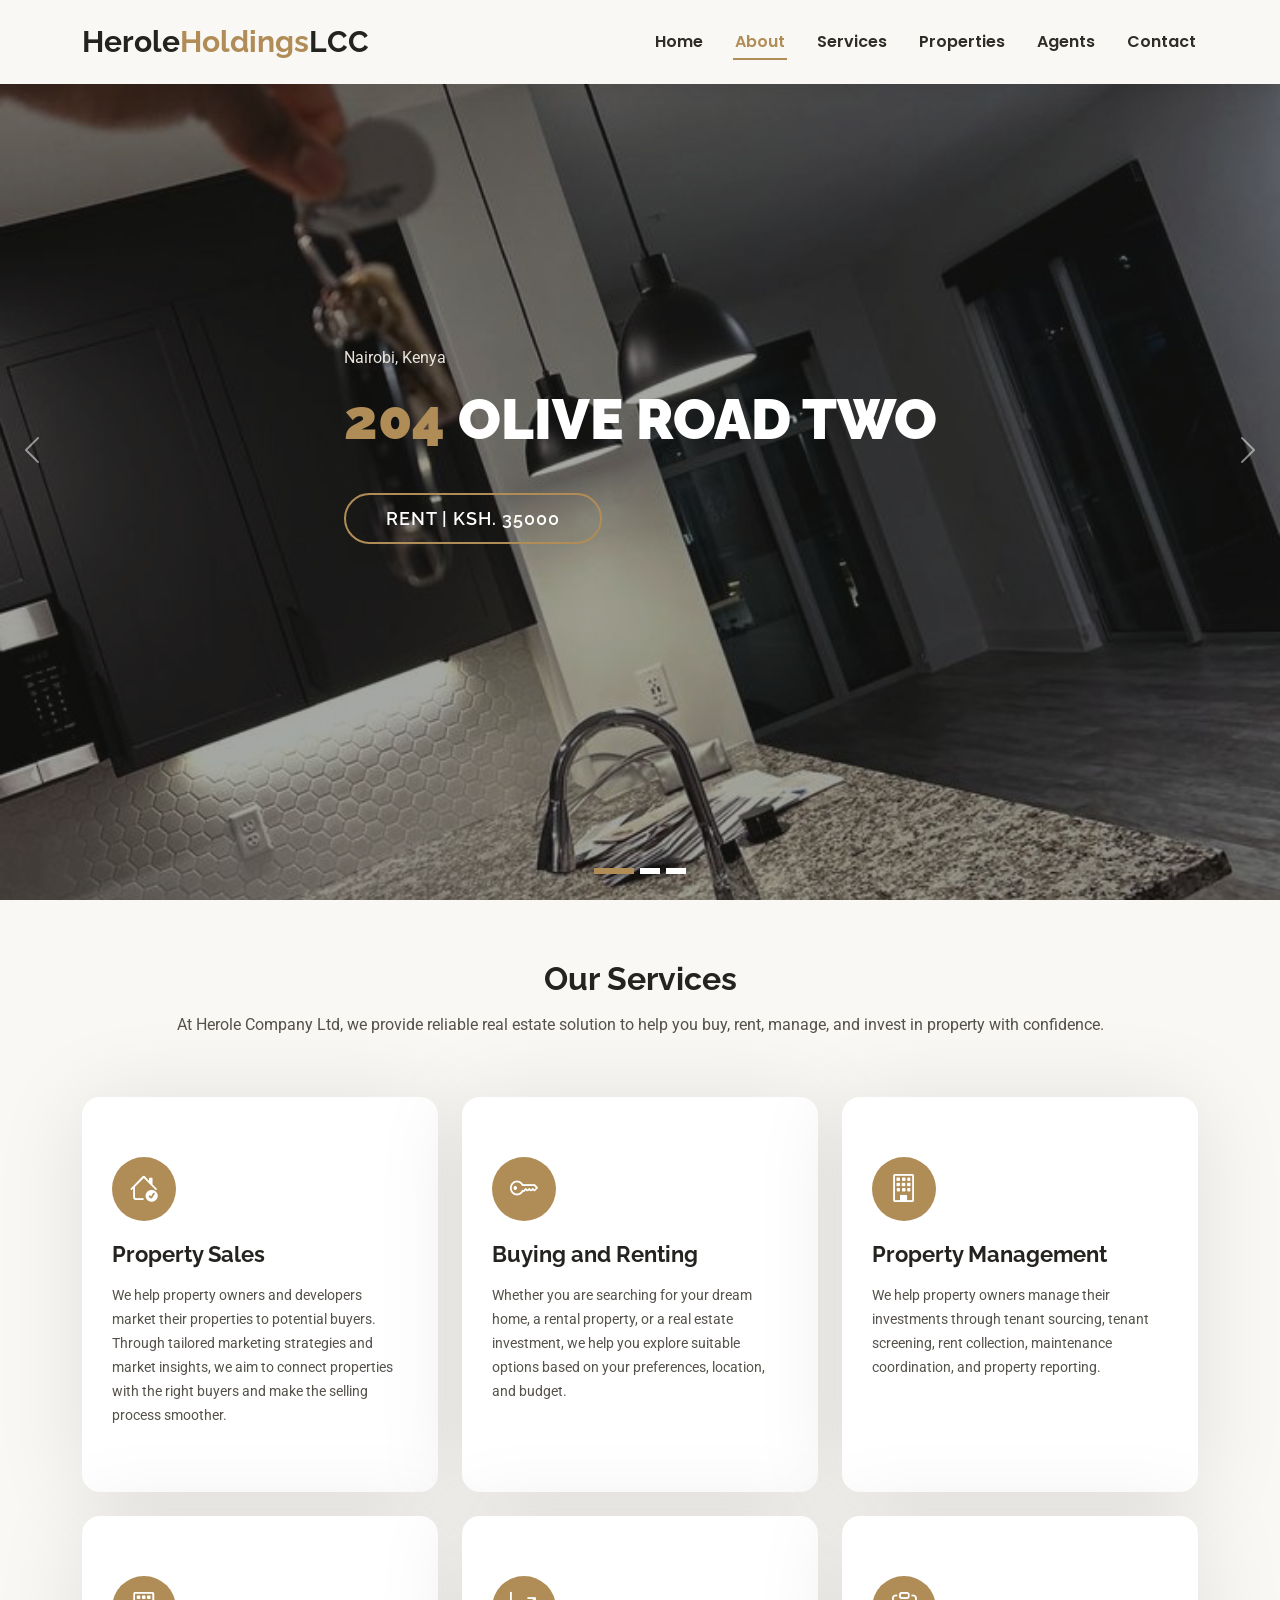
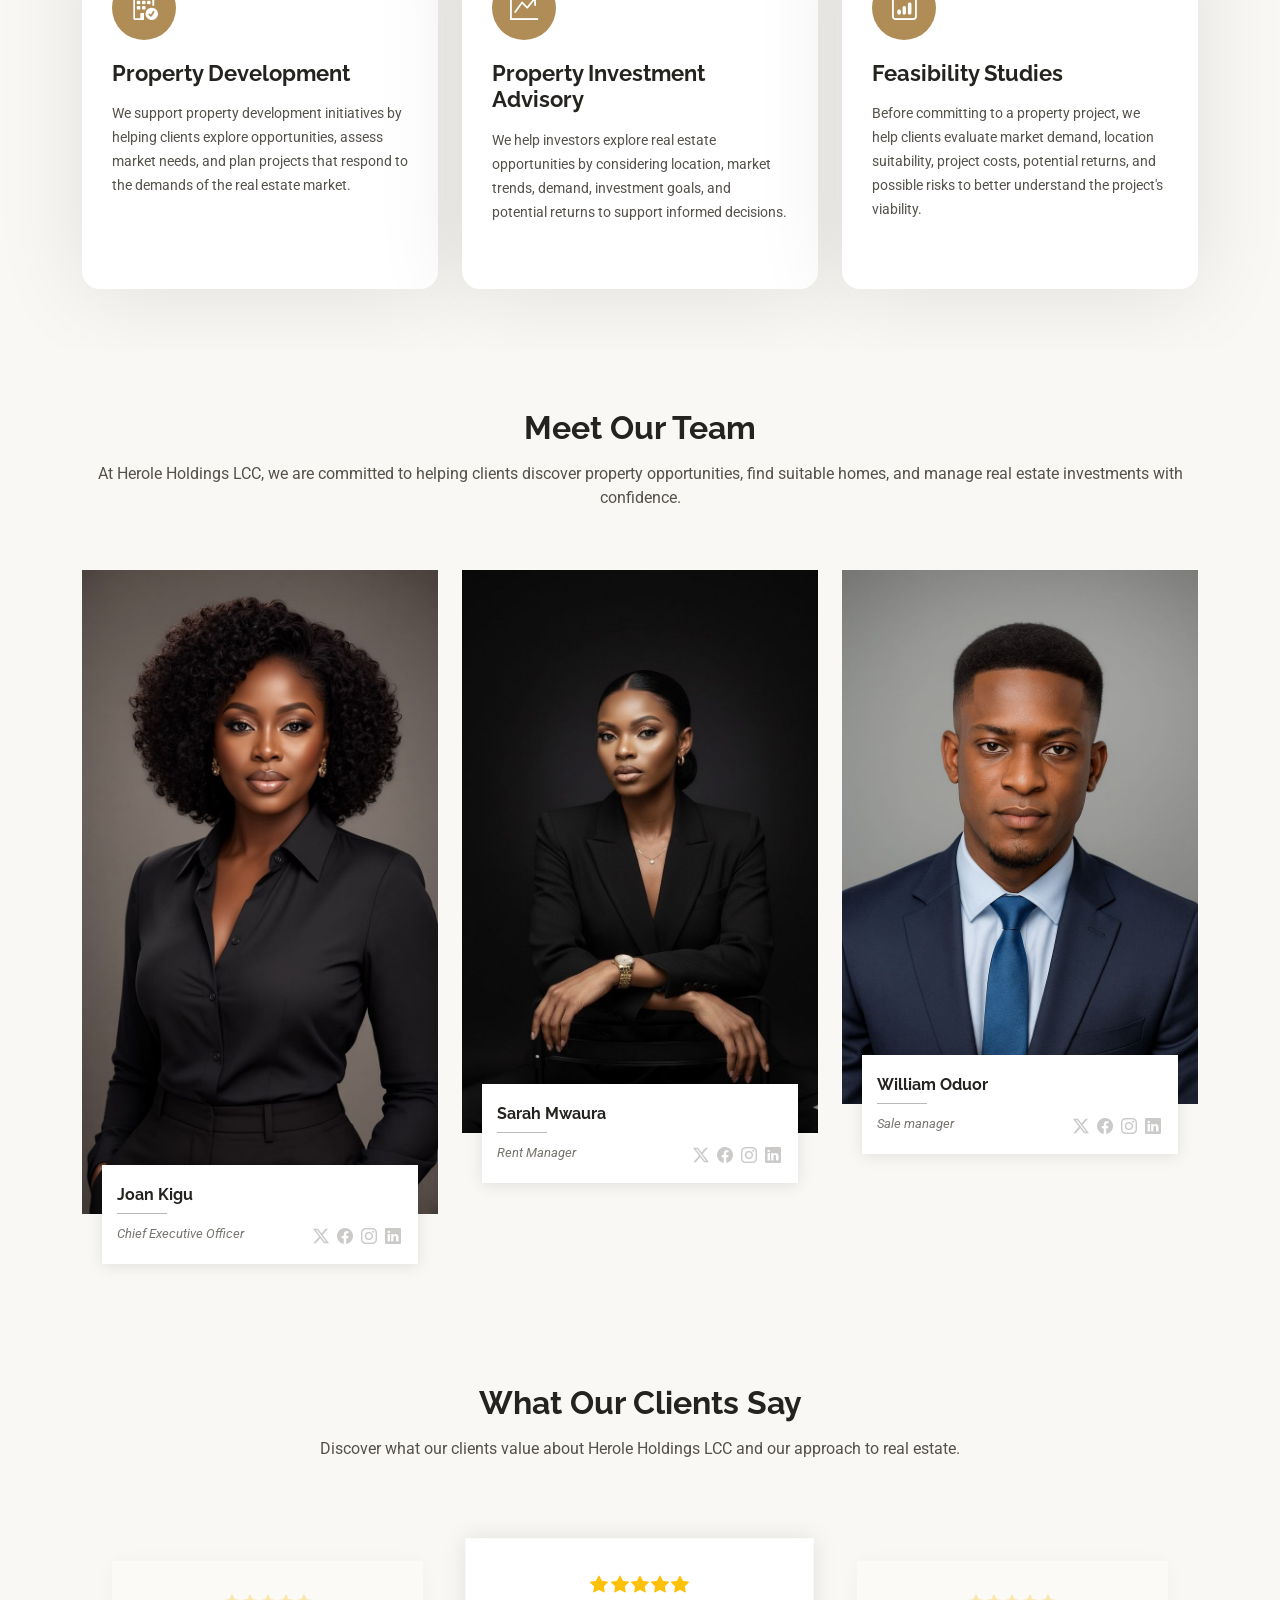
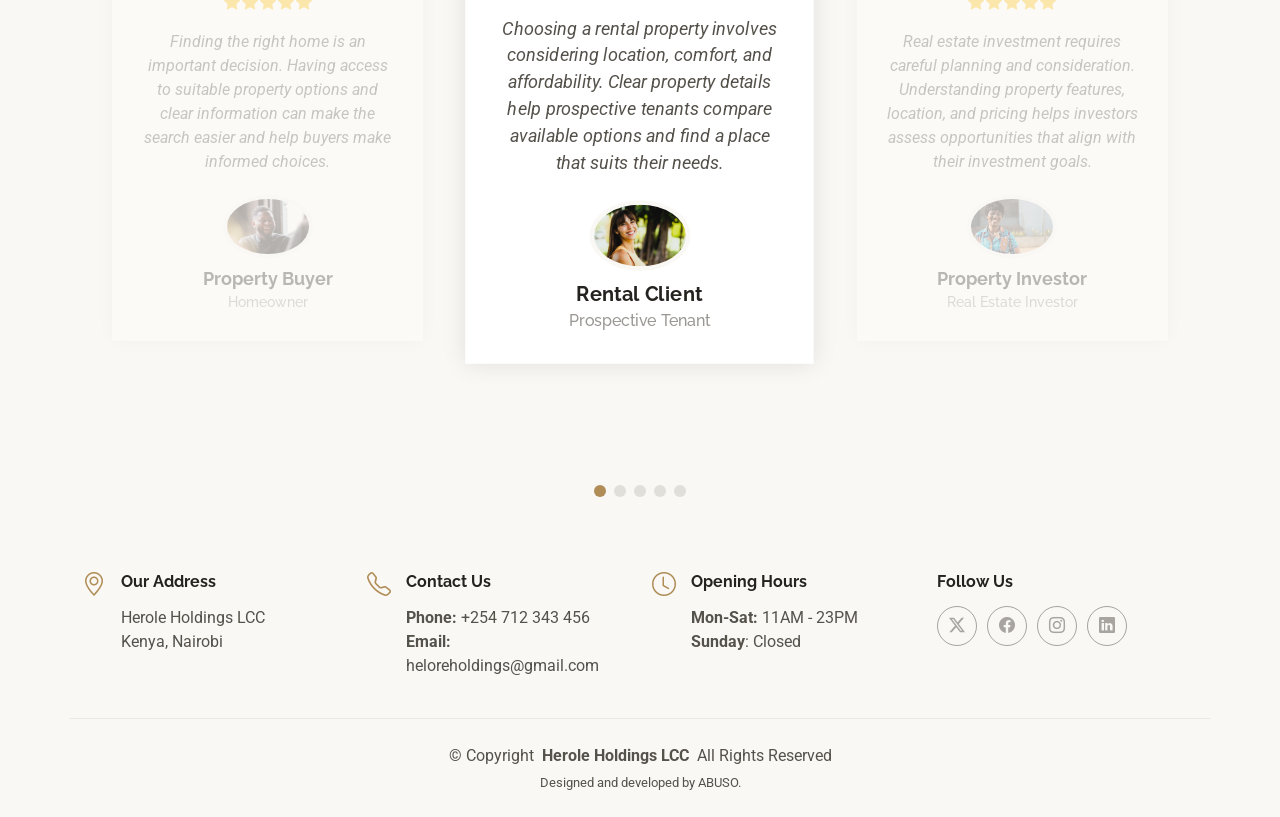
==== commit 7274141d: "New beginnings to Helore holdings LCC." ====
--- a/index.html
+++ b/index.html
@@ -4,7 +4,7 @@
 <head>
   <meta charset="utf-8">
   <meta content="width=device-width, initial-scale=1.0" name="viewport">
-  <title>Homepage - Herole Holdings Limited </title>
+  <title>Homepage - Herole Holdings LCC </title>
   <meta name="description" content="">
   <meta name="keywords" content="">
 
@@ -27,13 +27,7 @@
   <!-- Main CSS File -->
   <link href="assets/css/main.css" rel="stylesheet">
 
-  <!-- =======================================================
-  * Template Name: EstateAgency
-  * Template URL: https://bootstrapmade.com/real-estate-agency-bootstrap-template/
-  * Updated: Apr 08 2026 with Bootstrap v5.3.8
-  * Author: BootstrapMade.com
-  * License: https://bootstrapmade.com/license/
-  ======================================================== -->
+
 </head>
 
 <body class="index-page">
@@ -48,33 +42,16 @@
       </a>
 
       <nav id="navmenu" class="navmenu">
-        <ul>
-          <li><a href="index.html" class="active">Home</a></li>
-          <li><a href="about.html">About</a></li>
-          <li><a href="services.html">Services</a></li>
-          <li><a href="properties.html">Properties</a></li>
-          <li><a href="agents.html">Agents</a></li>
-          <li class="dropdown"><a href="#"><span>Dropdown</span> <i class="bi bi-chevron-down toggle-dropdown"></i></a>
-            <ul>
-              <li><a href="#">Dropdown 1</a></li>
-              <li class="dropdown"><a href="#"><span>Deep Dropdown</span> <i class="bi bi-chevron-down toggle-dropdown"></i></a>
-                <ul>
-                  <li><a href="#">Deep Dropdown 1</a></li>
-                  <li><a href="#">Deep Dropdown 2</a></li>
-                  <li><a href="#">Deep Dropdown 3</a></li>
-                  <li><a href="#">Deep Dropdown 4</a></li>
-                  <li><a href="#">Deep Dropdown 5</a></li>
-                </ul>
-              </li>
-              <li><a href="#">Dropdown 2</a></li>
-              <li><a href="#">Dropdown 3</a></li>
-              <li><a href="#">Dropdown 4</a></li>
-            </ul>
-          </li>
-          <li><a href="contact.html">Contact</a></li>
-        </ul>
-        <i class="mobile-nav-toggle d-xl-none bi bi-list"></i>
-      </nav>
+  <ul>
+    <li><a href="index.html">Home</a></li>
+    <li><a href="about.html" class="active">About</a></li>
+    <li><a href="services.html">Services</a></li>
+    <li><a href="properties.html">Properties</a></li>
+    <li><a href="agents.html">Agents</a></li>
+    <li><a href="contact.html">Contact</a></li>
+  </ul>
+  <i class="mobile-nav-toggle d-xl-none bi bi-list"></i>
+</nav>
 
     </div>
   </header>
@@ -266,9 +243,9 @@
           <!-- Team Member 1 -->
           <div class="col-lg-4 col-md-6" data-aos="fade-up" data-aos-delay="100">
             <div class="member">
-              <div class="pic"><img src="assets/img/team/team-1.jpg" class="img-fluid" alt=""></div>
+              <div class="pic"><img src="assets/img/team/TEAM1.png" class="img-fluid" alt=""></div>
               <div class="member-info">
-                <h4>Walter White</h4>
+                <h4>Joan Kigu</h4>
                 <span>Chief Executive Officer</span>
                 <div class="social">
                   <a href=""><i class="bi bi-twitter-x"></i></a>
@@ -282,9 +259,9 @@
 
           <div class="col-lg-4 col-md-6" data-aos="fade-up" data-aos-delay="200">
             <div class="member">
-              <div class="pic"><img src="assets/img/team/team-2.jpg" class="img-fluid" alt=""></div>
+              <div class="pic"><img src="assets/img/team/TEAM2.png" class="img-fluid" alt=""></div>
               <div class="member-info">
-                <h4>Sarah Jhonson</h4>
+                <h4>Sarah Mwaura</h4>
                 <span>Rent Manager</span>
                 <div class="social">
                   <a href=""><i class="bi bi-twitter-x"></i></a>
@@ -298,9 +275,9 @@
 
           <div class="col-lg-4 col-md-6" data-aos="fade-up" data-aos-delay="300">
             <div class="member">
-              <div class="pic"><img src="assets/img/team/team-3.jpg" class="img-fluid" alt=""></div>
+              <div class="pic"><img src="assets/img/team/TEAM3.png" class="img-fluid" alt=""></div>
               <div class="member-info">
-                <h4>William Anderson</h4>
+                <h4>William Oduor</h4>
                 <span>Sale manager<br></span>
                 <div class="social">
                   <a href=""><i class="bi bi-twitter-x"></i></a>
@@ -323,8 +300,8 @@
 
       <!-- Section Title -->
       <div class="container section-title" data-aos="fade-up">
-        <h2>Testimonials</h2>
-        <p>Necessitatibus eius consequatur ex aliquid fuga eum quidem sint consectetur velit</p>
+        <h2>What Our Clients Say</h2>
+        <p>Discover what our clients value about Herole Holdings LCC and our approach to real estate.</p>
       </div><!-- End Section Title -->
 
       <div class="container" data-aos="fade-up" data-aos-delay="100">
@@ -357,85 +334,105 @@
           </script>
           <div class="swiper-wrapper">
 
+           <!-- Testimonial 1 -->
             <div class="swiper-slide">
               <div class="testimonial-item">
                 <div class="stars">
                   <i class="bi bi-star-fill"></i><i class="bi bi-star-fill"></i><i class="bi bi-star-fill"></i><i class="bi bi-star-fill"></i><i class="bi bi-star-fill"></i>
                 </div>
                 <p>
-                  Proin iaculis purus consequat sem cure digni ssim donec porttitora entum suscipit rhoncus. Accusantium quam, ultricies eget id, aliquam eget nibh et. Maecen aliquam, risus at semper.
+                  Finding the right home is an important decision.
+              Having access to suitable property options and clear
+              information can make the search easier and help buyers
+              make informed choices.
                 </p>
                 <div class="profile mt-auto">
-                  <img src="assets/img/testimonials/testimonials-1.jpg" class="testimonial-img" alt="">
-                  <h3>Saul Goodman</h3>
-                  <h4>Ceo &amp; Founder</h4>
-                </div>
-              </div>
-            </div><!-- End testimonial item -->
-
+                  <img src="assets/img/testimonials/tst 1.png" class="testimonial-img" alt="">
+                  <h3>Property Buyer</h3>
+                  <h4>Homeowner</h4>
+                </div>
+              </div>
+            </div><!-- End testimonial 1 -->
+
+             <!-- Testimonial 2 -->
             <div class="swiper-slide">
               <div class="testimonial-item">
                 <div class="stars">
                   <i class="bi bi-star-fill"></i><i class="bi bi-star-fill"></i><i class="bi bi-star-fill"></i><i class="bi bi-star-fill"></i><i class="bi bi-star-fill"></i>
                 </div>
                 <p>
-                  Export tempor illum tamen malis malis eram quae irure esse labore quem cillum quid cillum eram malis quorum velit fore eram velit sunt aliqua noster fugiat irure amet legam anim culpa.
+                 Choosing a rental property involves considering location,
+              comfort, and affordability. Clear property details help
+              prospective tenants compare available options and find
+              a place that suits their needs.
                 </p>
                 <div class="profile mt-auto">
-                  <img src="assets/img/testimonials/testimonials-2.jpg" class="testimonial-img" alt="">
-                  <h3>Sara Wilsson</h3>
-                  <h4>Designer</h4>
-                </div>
-              </div>
-            </div><!-- End testimonial item -->
-
+                  <img src="assets/img/testimonials/tst 2.png" class="testimonial-img" alt="">
+                  <h3>Rental Client</h3>
+                  <h4>Prospective Tenant</h4>
+                </div>
+              </div>
+            </div><!-- End testimonial 2 -->
+
+            <!-- Testimonial 3 -->
             <div class="swiper-slide">
               <div class="testimonial-item">
                 <div class="stars">
                   <i class="bi bi-star-fill"></i><i class="bi bi-star-fill"></i><i class="bi bi-star-fill"></i><i class="bi bi-star-fill"></i><i class="bi bi-star-fill"></i>
                 </div>
                 <p>
-                  Enim nisi quem export duis labore cillum quae magna enim sint quorum nulla quem veniam duis minim tempor labore quem eram duis noster aute amet eram fore quis sint minim.
+             Real estate investment requires careful planning and
+              consideration. Understanding property features, location,
+              and pricing helps investors assess opportunities that
+              align with their investment goals. 
                 </p>
                 <div class="profile mt-auto">
-                  <img src="assets/img/testimonials/testimonials-3.jpg" class="testimonial-img" alt="">
-                  <h3>Jena Karlis</h3>
-                  <h4>Store Owner</h4>
-                </div>
-              </div>
-            </div><!-- End testimonial item -->
-
+                  <img src="assets/img/testimonials/tst 3.png" class="testimonial-img" alt="">
+                  <h3>Property Investor</h3>
+                  <h4>Real Estate Investor</h4>
+                </div>
+              </div>
+            </div><!-- End testimonial 3 -->
+
+             <!-- Testimonial 4 -->
             <div class="swiper-slide">
               <div class="testimonial-item">
                 <div class="stars">
                   <i class="bi bi-star-fill"></i><i class="bi bi-star-fill"></i><i class="bi bi-star-fill"></i><i class="bi bi-star-fill"></i><i class="bi bi-star-fill"></i>
                 </div>
                 <p>
-                  Fugiat enim eram quae cillum dolore dolor amet nulla culpa multos export minim fugiat minim velit minim dolor enim duis veniam ipsum anim magna sunt elit fore quem dolore labore illum veniam.
+                 Every property search comes with unique priorities.
+              Reviewing property details and comparing available
+              options can make the process more organised and help
+              people decide on their next steps with confidence.
                 </p>
                 <div class="profile mt-auto">
-                  <img src="assets/img/testimonials/testimonials-4.jpg" class="testimonial-img" alt="">
-                  <h3>Matt Brandon</h3>
-                  <h4>Freelancer</h4>
-                </div>
-              </div>
-            </div><!-- End testimonial item -->
-
+                  <img src="assets/img/testimonials/tst 4.png" class="testimonial-img" alt="">
+                  <h3>Property Seeker</h3>
+                  <h4>Residential Client</h4>
+                </div>
+              </div>
+            </div><!-- End testimonial 4 -->
+
+             <!-- Testimonial 5 -->
             <div class="swiper-slide">
               <div class="testimonial-item">
                 <div class="stars">
                   <i class="bi bi-star-fill"></i><i class="bi bi-star-fill"></i><i class="bi bi-star-fill"></i><i class="bi bi-star-fill"></i><i class="bi bi-star-fill"></i>
                 </div>
-                <p>
-                  Quis quorum aliqua sint quem legam fore sunt eram irure aliqua veniam tempor noster veniam enim culpa labore duis sunt culpa nulla illum cillum fugiat legam esse veniam culpa fore nisi cillum quid.
-                </p>
-                <div class="profile mt-auto">
-                  <img src="assets/img/testimonials/testimonials-5.jpg" class="testimonial-img" alt="">
-                  <h3>John Larson</h3>
-                  <h4>Entrepreneur</h4>
-                </div>
-              </div>
-            </div><!-- End testimonial item -->
+                 <p>
+              Finding the right property takes time and thoughtful
+              consideration. Having relevant information about
+              available properties makes it easier to evaluate
+              choices and identify a suitable option.
+              </p>
+                 <div class="profile mt-auto">
+                  <img src="assets/img/testimonials/tst 5.png" class="testimonial-img" alt="">
+                   <h3>Property Client</h3>
+                  <h4>Home Seeker</h4>
+                </div>
+              </div>
+            </div><!-- End testimonial 5 -->
 
           </div>
           <div class="swiper-pagination"></div>
@@ -447,33 +444,39 @@
 
   </main>
 
+  <!-- Footer Section -->
   <footer id="footer" class="footer light-background">
 
+    <!-- Address -->
     <div class="container">
       <div class="row gy-3">
         <div class="col-lg-3 col-md-6 d-flex">
           <i class="bi bi-geo-alt icon"></i>
           <div class="address">
-            <h4>Address</h4>
-            <p>A108 Adam Street</p>
-            <p>New York, NY 535022</p>
-            <p></p>
-          </div>
-
-        </div>
-
+            <h4>Our Address</h4>
+            <p>Herole Holdings LCC</p>
+            <p>Kenya, Nairobi</p>
+            
+          </div>
+
+        </div>
+     <!-- End Address -->
+
+        <!-- Contact -->
         <div class="col-lg-3 col-md-6 d-flex">
           <i class="bi bi-telephone icon"></i>
           <div>
-            <h4>Contact</h4>
+            <h4>Contact Us</h4>
             <p>
-              <strong>Phone:</strong> <span>+1 5589 55488 55</span><br>
-              <strong>Email:</strong> <span>info@example.com</span><br>
+              <strong>Phone:</strong> <span>+254 712 343 456</span><br>
+              <strong>Email:</strong> <span>heloreholdings@gmail.com</span><br>
             </p>
           </div>
         </div>
-
-        <div class="col-lg-3 col-md-6 d-flex">
+         <!-- End Contact -->
+
+         <!-- Opening Hours -->
+         <div class="col-lg-3 col-md-6 d-flex">
           <i class="bi bi-clock icon"></i>
           <div>
             <h4>Opening Hours</h4>
@@ -498,14 +501,11 @@
     </div>
 
     <div class="container copyright text-center mt-4">
-      <p>© <span>Copyright</span> <strong class="px-1 sitename">EstateAgency</strong> <span>All Rights Reserved</span></p>
+      <p>© <span>Copyright</span> <strong class="px-1 sitename">Herole Holdings LCC</strong> <span>All Rights Reserved</span></p>
       <div class="credits">
-        <!-- All the links in the footer should remain intact. -->
-        <!-- You can delete the links only if you've purchased the pro version. -->
-        <!-- Licensing information: https://bootstrapmade.com/license/ -->
-        <!-- Purchase the pro version with working PHP/AJAX contact form: [buy-url] -->
-        Designed by <a href="https://bootstrapmade.com/">BootstrapMade</a> | <a href="https://bootstrapmade.com/tools/">DevTools</a>
-      </div>
+     Designed and developed by ABUSO.
+    </div>
+  
     </div>
 
   </footer>
--- a/assets/css/main.css
+++ b/assets/css/main.css
@@ -1,15 +1,3 @@
-/**
-* Template Name: EstateAgency
-* Template URL: https://bootstrapmade.com/real-estate-agency-bootstrap-template/
-* Updated: Aug 09 2024 with Bootstrap v5.3.3
-* Author: BootstrapMade.com
-* License: https://bootstrapmade.com/license/
-*/
-
-/*--------------------------------------------------------------
-# Font & Color Variables
-# Help: https://bootstrapmade.com/color-system/
---------------------------------------------------------------*/
 /* Fonts */
 :root {
   --default-font: "Roboto",  system-ui, -apple-system, "Segoe UI", Roboto, "Helvetica Neue", Arial, "Noto Sans", "Liberation Sans", sans-serif, "Apple Color Emoji", "Segoe UI Emoji", "Segoe UI Symbol", "Noto Color Emoji";
@@ -19,37 +7,37 @@
 
 /* Global Colors - The following color variables are used throughout the website. Updating them here will change the color scheme of the entire website */
 :root { 
-  --background-color: #ffffff; /* Background color for the entire website, including individual sections */
-  --default-color: #444444; /* Default color used for the majority of the text content across the entire website */
-  --heading-color: #1b1b1b; /* Color for headings, subheadings and title throughout the website */
-  --accent-color: #2eca6a; /* Accent color that represents your brand on the website. It's used for buttons, links, and other elements that need to stand out */
-  --surface-color: #ffffff; /* The surface color is used as a background of boxed elements within sections, such as cards, icon boxes, or other elements that require a visual separation from the global background. */
-  --contrast-color: #ffffff; /* Contrast color for text, ensuring readability against backgrounds of accent, heading, or default colors. */
+  --background-color: #FAF8F4;
+  --default-color: #55514B;
+  --heading-color: #25231F;
+  --accent-color: #B08D57;
+  --surface-color: #FFFFFF;
+  --contrast-color: #FFFFFF;
 }
 
 /* Nav Menu Colors - The following color variables are used specifically for the navigation menu. They are separate from the global colors to allow for more customization options */
 :root {
-  --nav-color: #444444;  /* The default color of the main navmenu links */
-  --nav-hover-color: #000000; /* Applied to main navmenu links when they are hovered over or active */
-  --nav-mobile-background-color: #ffffff; /* Used as the background color for mobile navigation menu */
-  --nav-dropdown-background-color: #ffffff; /* Used as the background color for dropdown items that appear when hovering over primary navigation items */
-  --nav-dropdown-color: #444444; /* Used for navigation links of the dropdown items in the navigation menu. */
-  --nav-dropdown-hover-color: #2eca6a; /* Similar to --nav-hover-color, this color is applied to dropdown navigation links when they are hovered over. */
+   --nav-color: #302D28;
+  --nav-hover-color: #B08D57;
+  --nav-mobile-background-color: #FAF8F4;
+  --nav-dropdown-background-color: #FFFFFF;
+  --nav-dropdown-color: #302D28;
+  --nav-dropdown-hover-color: #B08D57;
 }
 
 /* Color Presets - These classes override global colors when applied to any section or element, providing reuse of the sam color scheme. */
 
 .light-background {
-  --background-color:  rgb(229, 215, 196);;
-  --surface-color :  rgb(207, 187, 153);
+  --background-color: #F1EADF;
+  --surface-color: #FFFFFF;
 }
 
 .dark-background {
-  --background-color: oklab(36.607% 0.11346 0.05553 / 0.626);
-  --default-color: #ffffff;
-  --heading-color: #ffffff;
-  --surface-color: #252525;
-  --contrast-color: #ffffff;
+  --background-color: #25231F;
+  --default-color: #E9E4DA;
+  --heading-color: #FFFFFF;
+  --surface-color: #302D28;
+  --contrast-color: #FFFFFF;
 }
 
 /* Smooth scroll */
@@ -168,7 +156,7 @@
 }
 
 .header .logo h1 span {
-  color: var(--accent-color);
+ color: #B08D57;
 }
 
 /*--------------------------------------------------------------
@@ -436,13 +424,14 @@
 /*--------------------------------------------------------------
 # Global Footer
 --------------------------------------------------------------*/
-.footer {
-  color: var(--default-color);
-  background-color: var(--background-color);
+..footer {
+  color: #E9E4DA;
+  background-color: #25231F;
   font-size: 14px;
   padding: 40px 0 0 0;
   position: relative;
 }
+
 
 .footer .icon {
   color: var(--accent-color);
@@ -575,7 +564,7 @@
 # Global Page Titles & Breadcrumbs
 --------------------------------------------------------------*/
 .page-title {
-  color: var(--default-color);
+  background-color: #FAF8F4;
   background-color: var(--background-color);
   position: relative;
 }
@@ -591,7 +580,7 @@
 }
 
 .page-title nav {
-  background-color: color-mix(in srgb, var(--default-color), transparent 95%);
+ background-color: #F1EADF;
   padding: 20px 0;
 }
 
@@ -643,8 +632,8 @@
   padding-bottom: 60px;
   position: relative;
 }
-
 .section-title h2 {
+  color: #25231F;
   font-size: 32px;
   font-weight: 700;
   margin-bottom: 15px;
@@ -1378,12 +1367,12 @@
   font-size: 14px;
   padding: 10px 15px;
   box-shadow: none;
-  border-radius: 0;
+  border-radius: 5px;
   color: var(--default-color);
-  background-color: color-mix(in srgb, var(--background-color), transparent 50%);
+ background-color: #FFFFFF;
   border-color: color-mix(in srgb, var(--default-color), transparent 80%);
-}
-
+  border: 1px solid #DED5C7;
+}
 .contact .php-email-form input[type=text]:focus,
 .contact .php-email-form input[type=email]:focus,
 .contact .php-email-form textarea:focus {
@@ -1397,23 +1386,26 @@
 }
 
 .contact .php-email-form button[type=submit] {
-  color: var(--contrast-color);
-  background: var(--accent-color);
+  background-color: #B08D57;
+  border-color: #B08D57;
+  color: #FFFFFF; 
   border: 0;
   padding: 10px 30px;
   transition: 0.4s;
   border-radius: 4px;
 }
-
 .contact .php-email-form button[type=submit]:hover {
   background: color-mix(in srgb, var(--accent-color), transparent 20%);
+  background-color: #947344;
+  border-color: #947344;
+  color: #FFFFFF;
 }
 
 /*--------------------------------------------------------------
 # Real Estate Section
 --------------------------------------------------------------*/
 .real-estate .card {
-  background-color: var(--background-color);
+  background-color: #B08D57;
   color: var(--default-color);
   border: none;
   position: relative;
